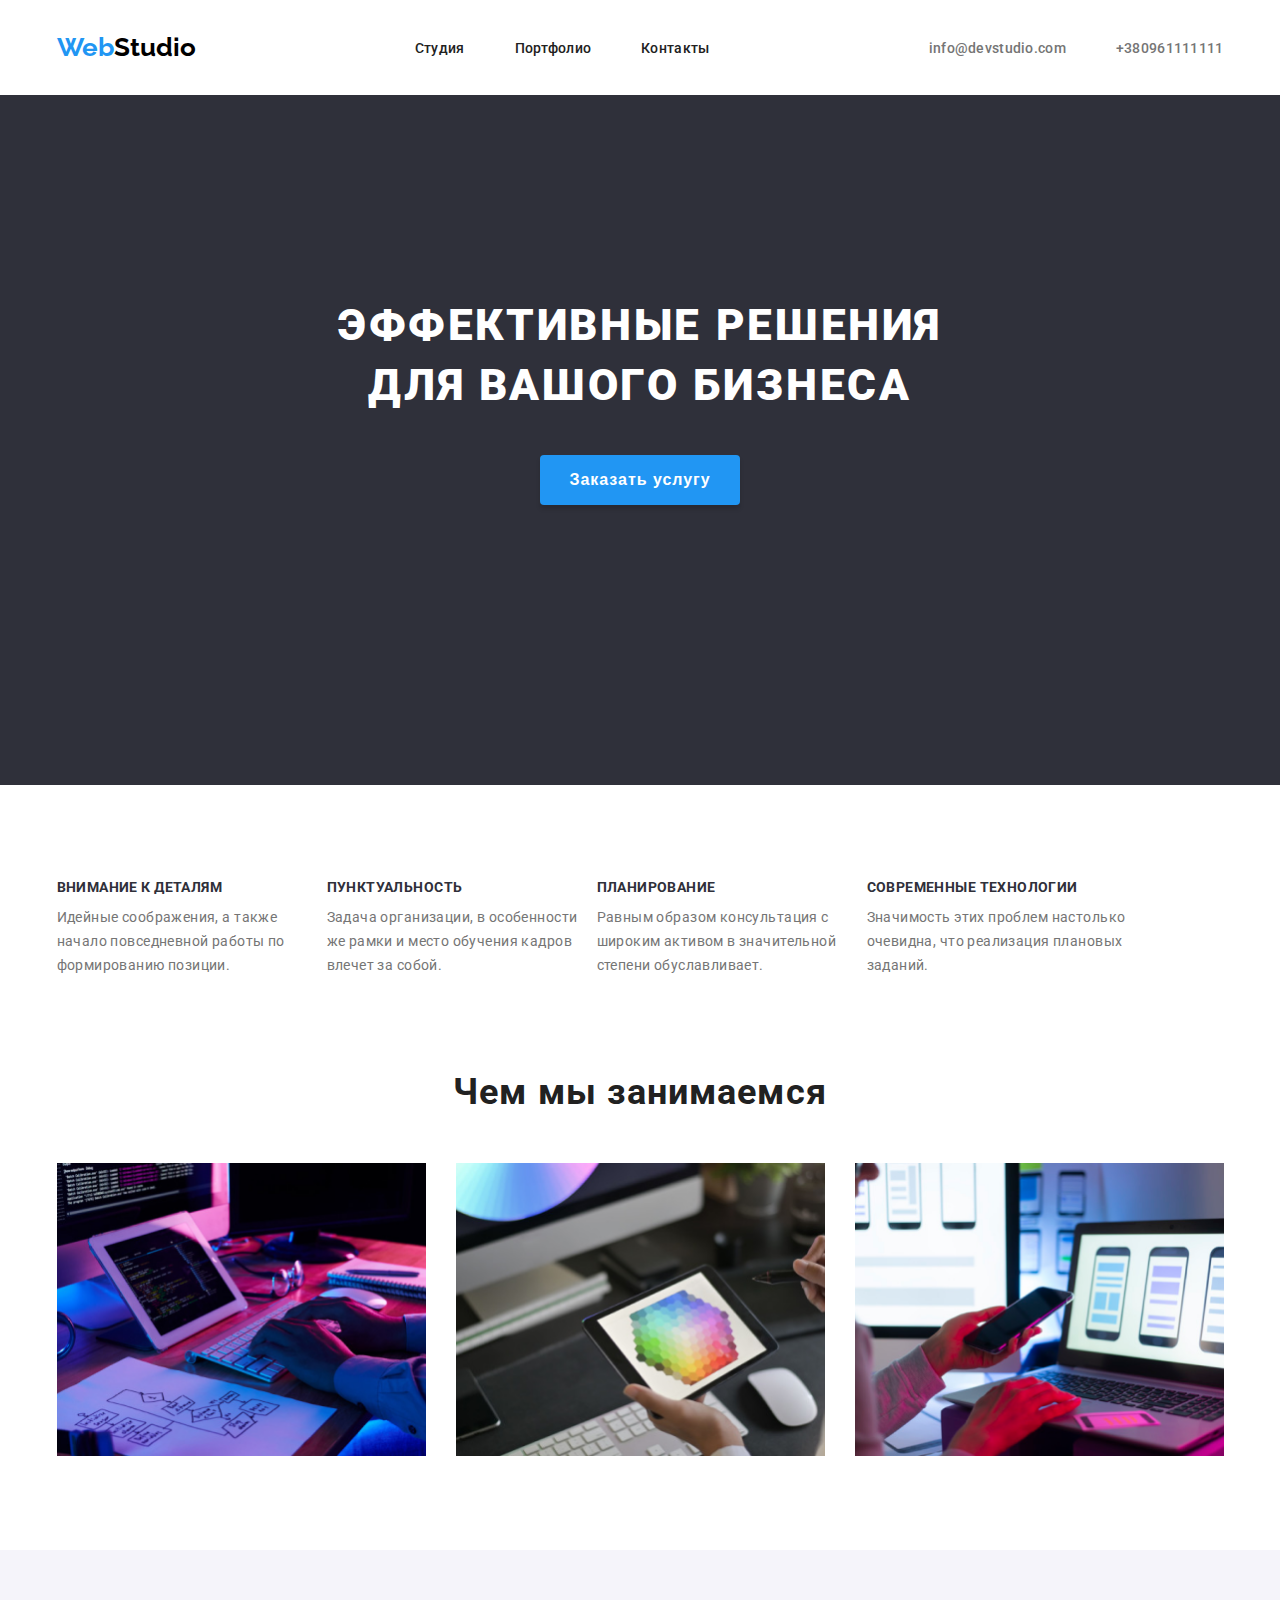
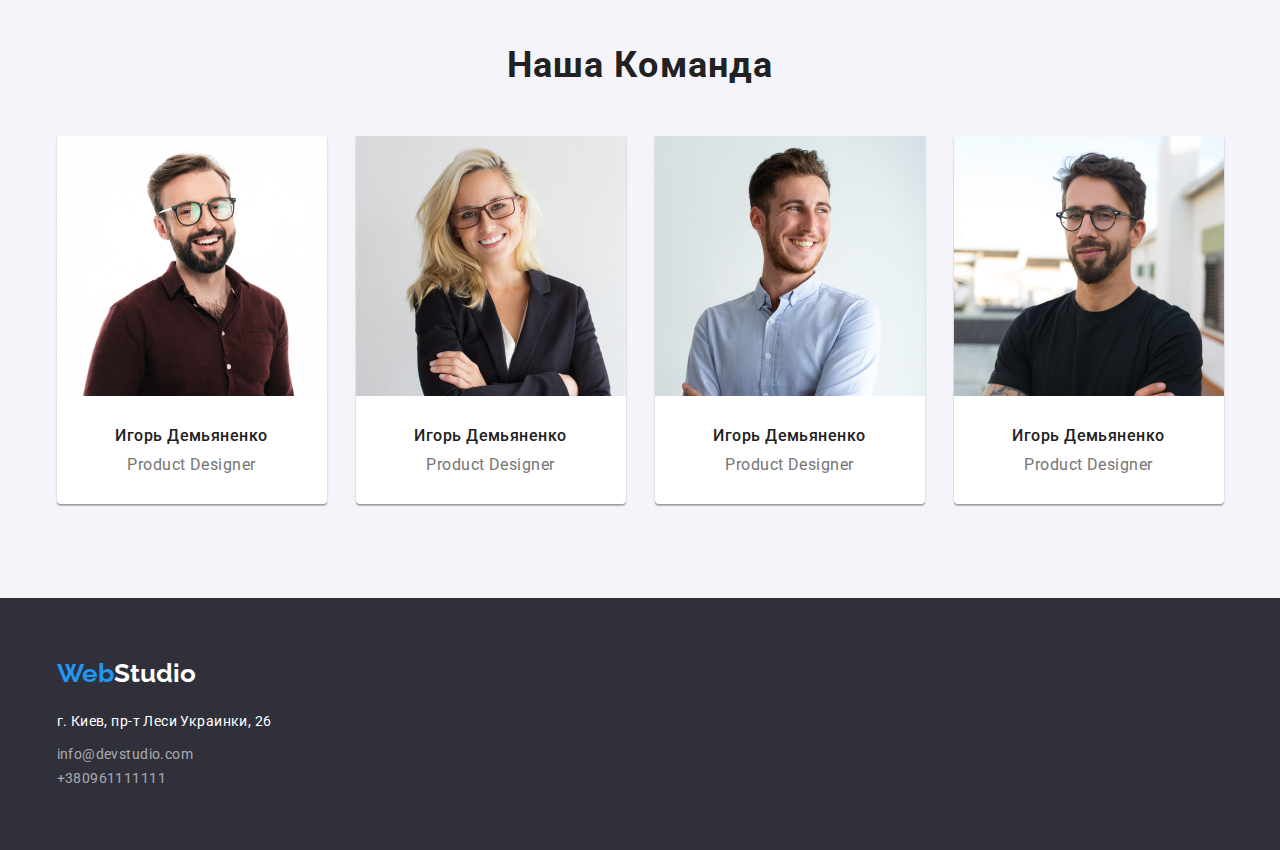
==== index.html @ 42adf49a "add index and portfolio" ====
<!DOCTYPE html>
<html lang="en">
  <head>
    <meta charset="UTF-8" />
    <meta name="viewport" content="width=device-width, initial-scale=1.0" />
    <title>WebStudio</title>
    <link rel="stylesheet" href="./css/index.css" />
    <link rel="preconnect" href="https://fonts.gstatic.com" />
    <link
      href="https://fonts.googleapis.com/css2?family=Raleway:wght@700&family=Roboto:wght@400;500;700;900&display=swap"
      rel="stylesheet"
    />
  </head>
  <body>
   
      <header class="header">
        <div class="container">
        <nav class="navigation">
          <a class="logo" href="./index.html"
            >Web<span class="logo-span">Studio</span></a
          >

          <ul class="navigation__list">
            <li class="navigation__list-item"><a href="">Студия</a></li>
            <li class="navigation__list-item"><a href="./portfolio.html">Портфолио</a></li>
            <li class="navigation__list-item"><a href=""> Контакты</a></li>
          </ul>
          <address class="address">
            <ul class="address__list" >
            <li class="address__list-item"><a href="mailto:info@devstudio.com">info@devstudio.com</a></li>
            <li class="address__list-item"><a href="tel:+380961111111">+380961111111</a></li>
            </ul>
          </address>
        </nav>
        </div>
      </header>
      <main>
        <section class="section-business">
          <div class="container">
          <h1 class="business__title">Эффективные решения для вашого бизнеса</h1>
          <button type="button" class="business__btn" href="#">Заказать услугу</button>
        </section>
        <section class="section-what-we-do">
          <div class="container">
          <ul class="what-we-do__list">
            <li>
              <h3  class="what-we-do__subtitle">Внимание к деталям</h3>
              <p  class="what-we-do__text">
                Идейные соображения, а также начало повседневной работы по
                формированию позиции.
              </p>
            </li>
            <li>
              <h3 class="what-we-do__subtitle">Пунктуальность</h3>
              <p class="what-we-do__text">
                Задача организации, в особенности же рамки и место обучения
                кадров влечет за собой.
              </p>
            </li>
            <li>
              <h3 class="what-we-do__subtitle">Планирование</h3>
              <p class="what-we-do__text">
                Равным образом консультация с широким активом в значительной
                степени обуславливает.
              </p>
            </li>
            <li>
              <h3 class="what-we-do__subtitle">Современные технологии</h3>
              <p class="what-we-do__text">
                Значимость этих проблем настолько очевидна, что реализация
                плановых заданий.
              </p>
            </li>
          </ul>
          <h2 class="what-we-do__title">Чем мы занимаемся</h2>
          <ul class="what-we-do__list-img">
            <li class="what-we-do__list-img-item"><img src="./img/imgkeyboard.png" alt="keyboard"  width="370" height="294"/></li>
            <li class="what-we-do__list-img-item"><img src="./img/imgtablet.png" alt="tablet" width="370" height="294"/></li>
            <li class="what-w-edo__list-img-item"><img src="./img/imgdesktop.png" alt="deskstop" width="370" height="294"/></li>
          </ul>
          </div>
        </section>
        <section class="section-our-team">
          <div class="container">
          <h2 class="what-we-do__title">Наша Команда</h2>
          <ul class="section-our-team__list">
            <li>
              <div class="wrapper-img">
              <img class="our-team__img"  src="./img/imgmeninglasses.jpg" alt="meninglasses.jpg" />
              <p class="our-team__title">Игорь Демьяненко</p>
              <span class="our-team__subtitle">Product Designer</span>
              </div>
            </li>
            <li>
              <div class="wrapper-img">
              <img  class="our-team__img" 
                src="./img/imgwomaningglasses.jpg" alt="womaningglasses.jpg"  width="270" height="260"
              />
              <p class="our-team__title">Игорь Демьяненко</p>
              <span class="our-team__subtitle">Product Designer</span>
              </div>
            </li>
            <li>
              <div class="wrapper-img"><img  class="our-team__img" src="./img/imgmeninshirt.jpg" alt="meninshirt.jpg"  width="270" height="260"/>
              <p class="our-team__title">Игорь Демьяненко</p>
              <span class="our-team__subtitle">Product Designer</span>
            </div>
          </li>
            <li>
              <div class="wrapper-img">
                <img  class="our-team__img" src="./img/imgmenint-shirt.jpg" alt="menint-shirt"  width="270" height="260"/> 
                <p class="our-team__title">Игорь Демьяненко</p>
              <span class="our-team__subtitle">Product Designer</span>
            </div>
          </li>
          </ul>
        </section>
      </main>
      <footer class="footer">
        <div class="container">
        <a class="logo" href="#">Web<span class="logo-span-footer">Studio</span></a>
        <address class="footer__address">г. Киев, пр-т Леси Украинки, 26</address>
        <ul>
          <li ><a  class="footer__contact" href="mailto:info@devstudio.com">info@devstudio.com</a></li>
        <li ><a class="footer__contact" href="tel:+380961111111">+380961111111</a></li>
        </ul>
       </div>
      </footer>
    
  </body>
</html>
---- css/index.css ----
:root {
  --main-color: #2196f3;
  --second-color: #212121;
  --third-color: #2f303a;
  --fourth-color: #ffffff;
  --main-font: "Roboto";
}

* {
  margin: 0;
  padding: 0;
  box-sizing: inherit;
}

html {
  box-sizing: border-box;
}

ul,
ol,
address {
  list-style: none;
}

body {
  color: var(--second-color);
  font-family: var(--main-font);
  font-size: 14px;
  font-style: normal;
  font-style: 400;
}

a {
  text-decoration: none;
}

img {
  display: block;
  max-width: 100%;
  height: auto;
}

ul,
ol {
  text-decoration: none;
}

.container {
  width: 1167px;
  margin: 0 auto;
}

.header {
  padding: 32px 0;
  display: flex;
}
.logo {
  font-family: "Raleway";
  font-weight: bold;
  font-size: 26px;
  line-height: 31px;
  color: var(--main-color);
}

.logo-span {
  color: black;
}

.navigation {
  display: flex;
  justify-content: space-between;
  align-items: center;
}
.navigation__list {
  display: flex;
  font-weight: 500;
  font-size: 14px;
  line-height: 16px;
  letter-spacing: 0.02em;
}

.navigation__list a {
  color: var(--second-color);
}
.navigation__list a:hover,
.navigation__list a:focus {
  color: var(--main-color);
}

.navigation__list-item:not(:last-child) {
  margin-right: 50px;
}
.address {
  display: flex;
}

.address__list {
  display: flex;
}
.address__list-item a {
  color: #757575;
  font-style: normal;
  font-weight: 500;
  font-size: 14px;
  line-height: 16px;
  letter-spacing: 0.02em;
}

.address__list-item a:focus,
.address__list-item a:hover {
  color: var(--main-color);
}

.address__list-item:not(:last-child) {
  margin-right: 50px;
}

.section-business {
  padding: 200px 0 280px 0;
  background-color: var(--third-color);
}

.business__title {
  width: 696px;
  margin: 0 auto 40px;
  font-weight: 900;
  font-size: 44px;
  line-height: 60px;
  text-align: center;
  letter-spacing: 0.06em;
  text-transform: uppercase;
  color: var(--fourth-color);
}

.business__btn {
  display: block;
  margin: 0 auto;
  width: 200px;
  height: 50px;
  background-color: var(--main-color);
  box-shadow: 0px 4px 4px rgba(0, 0, 0, 0.15);
  border-radius: 4px;
  font-weight: 700;
  font-size: 16px;
  line-height: 30px;
  color: var(--fourth-color);
  letter-spacing: 0.06em;
  outline: none;
  border: none;
  cursor: pointer;
}

.section-what-we-do {
  padding: 94px 0;
}

.what-we-do__list {
  display: flex;
}

.what-we-do__subtitle {
  margin-bottom: 10px;
  font-weight: 700;
  font-size: 14px;
  line-height: 16px;
  letter-spacing: 0.03em;
  text-transform: uppercase;
  color: var(--third-color);
}

.what-we-do__text {
  width: 270px;
  margin-bottom: 94px;
  font-size: 14px;
  line-height: 24px;
  letter-spacing: 0.03em;
  color: #757575;
}

.what-we-do__text:not(:last-child) {
  margin-right: 30px;
}

.what-we-do__title {
  margin-bottom: 50px;
  font-weight: 700;
  font-size: 36px;
  line-height: 42px;
  text-align: center;
  letter-spacing: 0.03em;
  color: var(--second-color);
}

.what-we-do__list-img {
  display: flex;
  justify-content: space-between;
}

.what-we-do__list-img-item:not(:last-child) {
  margin-right: 30px;
}

.section-our-team {
  padding: 94px 0;
  background-color: #f5f4fa;
}

.section-our-team__list {
  display: flex;
  justify-content: space-between;
}

.wrapper-img {
  cursor: pointer;
  width: 270px;
  height: 368px;
  background-color: var(--fourth-color);
  box-shadow: 0px 1px 3px rgba(0, 0, 0, 0.12), 0px 1px 1px rgba(0, 0, 0, 0.14),
    0px 2px 1px rgba(0, 0, 0, 0.2);
  border-radius: 0px 0px 4px 4px;
}

.our-team__img {
  margin-bottom: 30px;
}
.section-our-team__list:not(:last-child) {
  margin-right: 30px;
}

.our-team__title {
  font-weight: 500;
  font-size: 16px;
  line-height: 19px;
  margin-bottom: 10px;
  text-align: center;
  letter-spacing: 0.03em;
  color: var(--second-color);
}

.our-team__subtitle {
  display: block;
  margin: 0 auto;
  font-size: 16px;
  line-height: 19px;
  text-align: center;
  letter-spacing: 0.03em;
  color: #757575;
}

.footer {
  padding: 60px 0;
  background-color: #2f303a;
}

.footer__address {
  margin-top: 20px;
  margin-bottom: 9px;
  font-size: 14px;
  line-height: 24px;
  font-style: normal;
  letter-spacing: 0.03em;
  color: var(--fourth-color);
}

.logo-span-footer {
  color: var(--fourth-color);
}
.footer__contact {
  font-style: normal;
  font-size: 14px;
  line-height: 24px;
  letter-spacing: 0.03em;
  color: rgba(255, 255, 255, 0.6);
}
.footer__contact:not(:last-child) {
  margin-bottom: 9px;
}
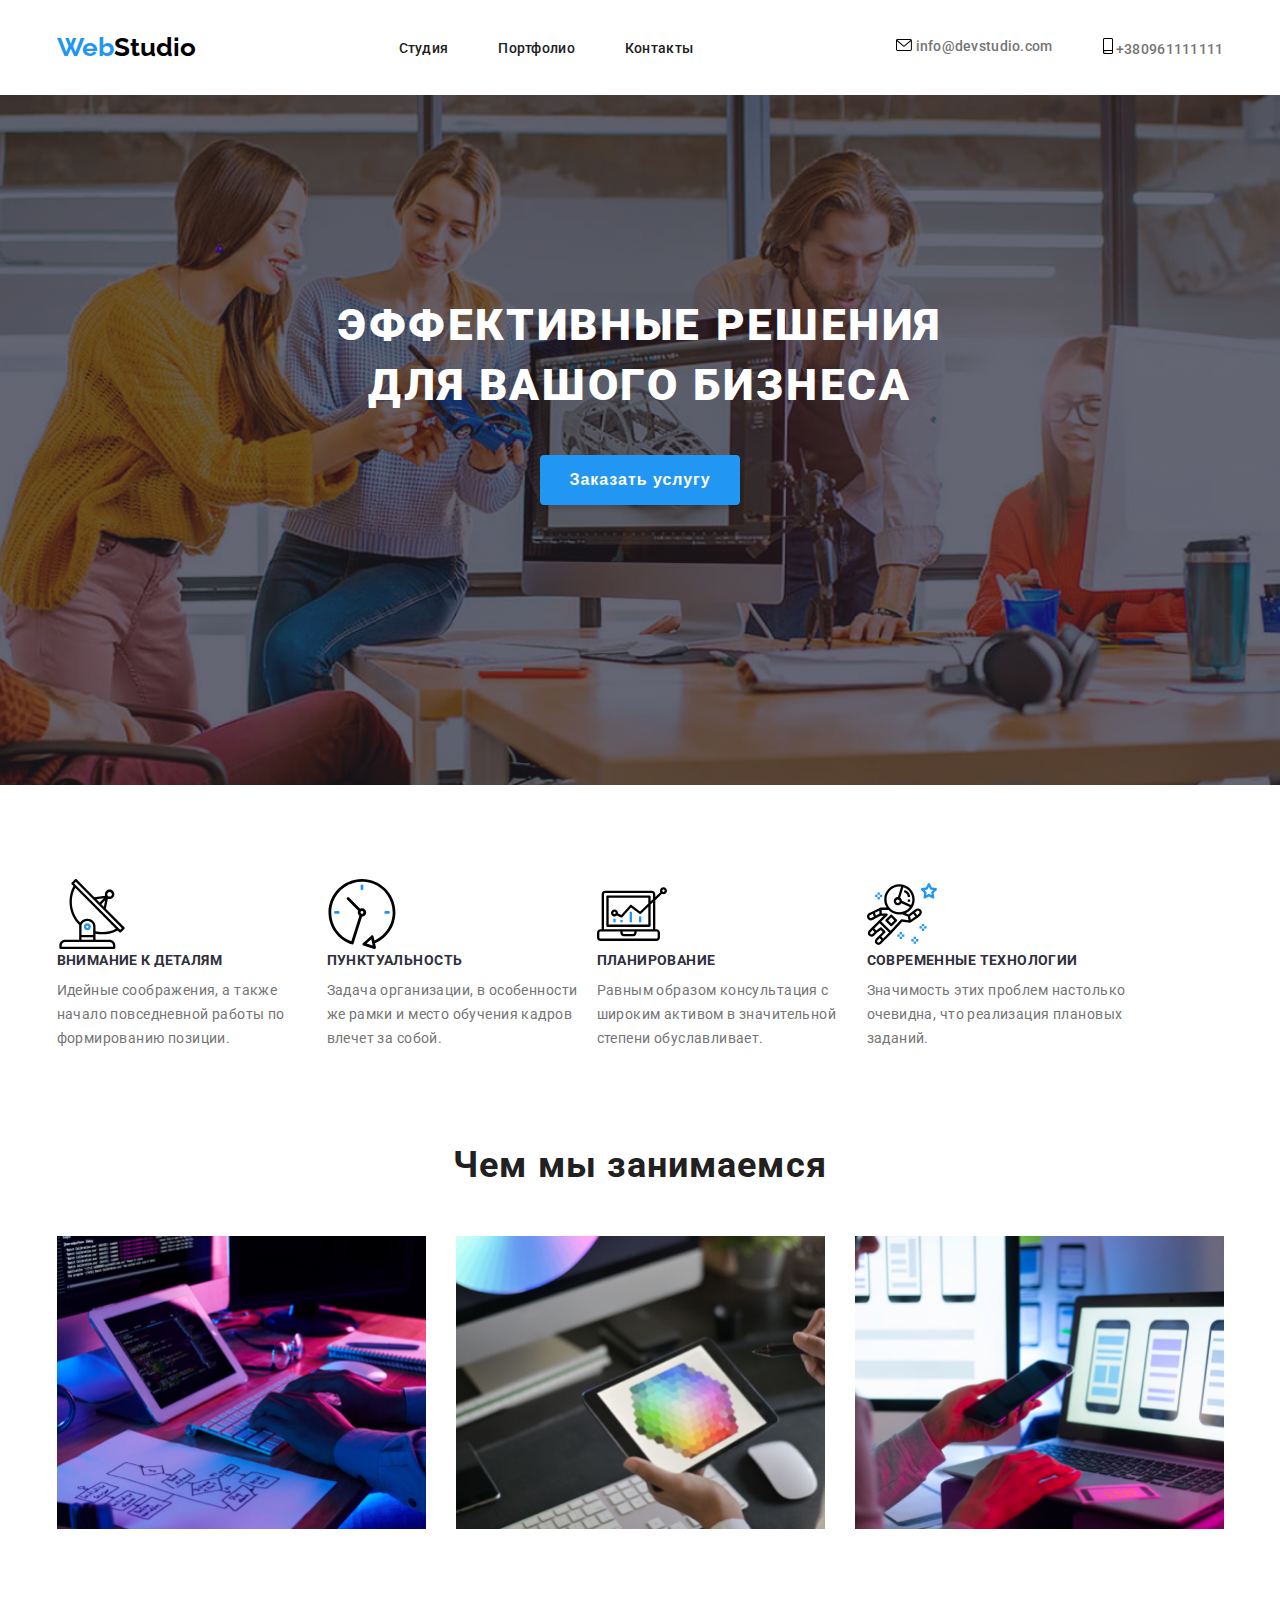
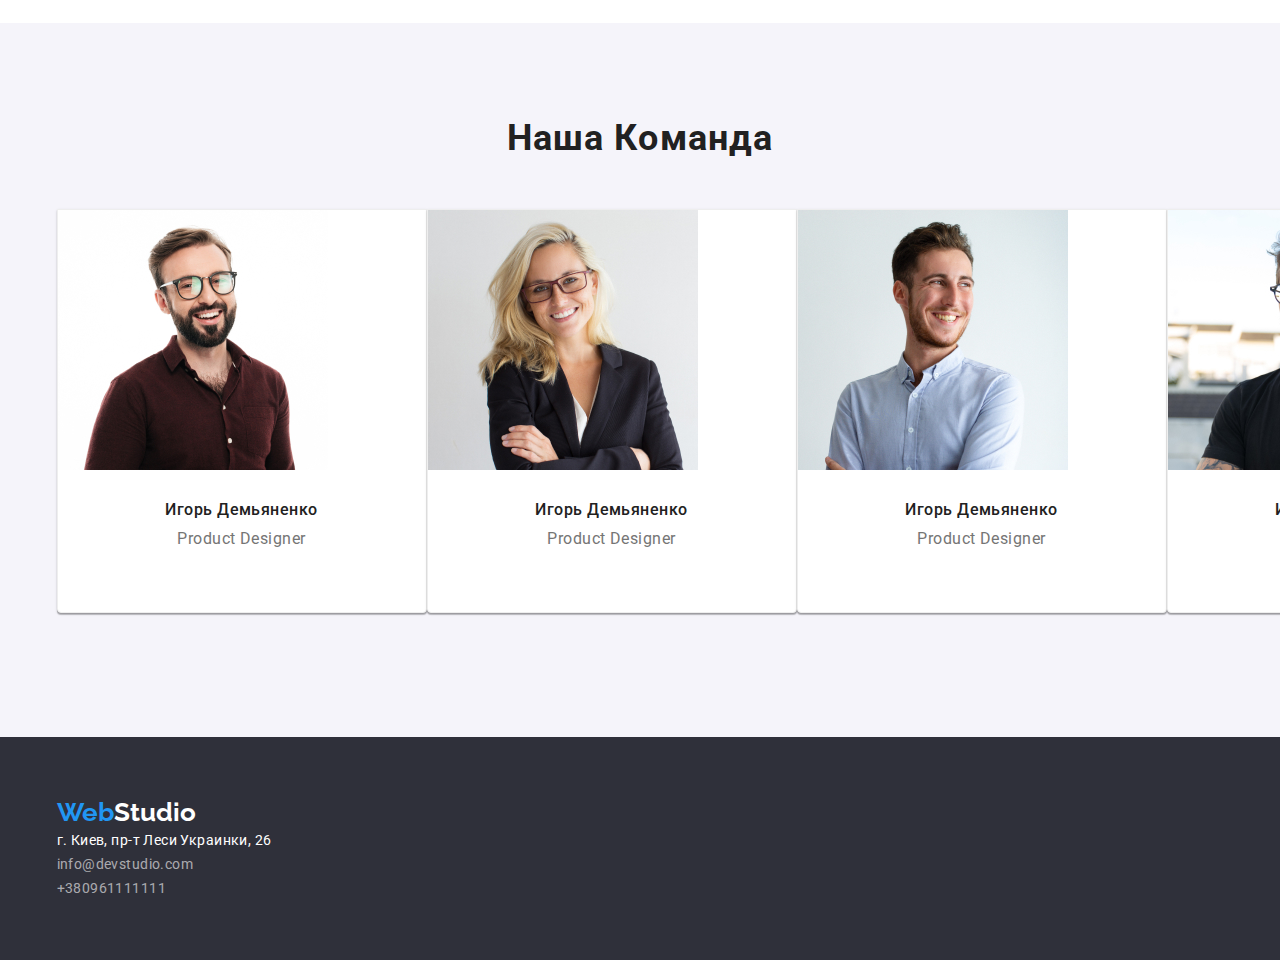
==== commit 5b436297: "test" ====
--- a/index.html
+++ b/index.html
@@ -4,6 +4,7 @@
     <meta charset="UTF-8" />
     <meta name="viewport" content="width=device-width, initial-scale=1.0" />
     <title>WebStudio</title>
+    <link rel="stylesheet" href="normalize.css">
     <link rel="stylesheet" href="./css/index.css" />
     <link rel="preconnect" href="https://fonts.gstatic.com" />
     <link
@@ -27,8 +28,18 @@
           </ul>
           <address class="address">
             <ul class="address__list" >
-            <li class="address__list-item"><a href="mailto:info@devstudio.com">info@devstudio.com</a></li>
-            <li class="address__list-item"><a href="tel:+380961111111">+380961111111</a></li>
+            <li class="address__list-item"><a href="mailto:info@devstudio.com">
+                <svg class="icon" width="16" height="12">
+                <use href="./img/symbol-defs.svg#icon-envelope">
+                </use>
+              </svg>
+              info@devstudio.com</a></li>
+            <li class="address__list-item"><a href="tel:+380961111111">
+               <svg class="icon" width="10" height="16">
+              <use href="./img/symbol-defs.svg#icon-smartphone">
+              </use>
+            </svg>
+              +380961111111</a></li>
             </ul>
           </address>
         </nav>
@@ -44,6 +55,11 @@
           <div class="container">
           <ul class="what-we-do__list">
             <li>
+          <div class="icon-container">
+            <svg class="icon" width="70" height="70">
+              <use href="./img/symbol-defs.svg#icon-antenna"></use>
+            </svg>
+          </div>
               <h3  class="what-we-do__subtitle">Внимание к деталям</h3>
               <p  class="what-we-do__text">
                 Идейные соображения, а также начало повседневной работы по
@@ -51,6 +67,11 @@
               </p>
             </li>
             <li>
+              <div class="icon-container">
+            <svg class="icon" width="70" height="70">
+              <use href="./img/symbol-defs.svg#icon-clock"></use>
+            </svg>
+              </div>
               <h3 class="what-we-do__subtitle">Пунктуальность</h3>
               <p class="what-we-do__text">
                 Задача организации, в особенности же рамки и место обучения
@@ -58,6 +79,11 @@
               </p>
             </li>
             <li>
+                <div class="icon-container">
+            <svg class="icon" width="70" height="70">
+              <use href="./img/symbol-defs.svg#icon-diagram"></use>
+            </svg>
+               </div>
               <h3 class="what-we-do__subtitle">Планирование</h3>
               <p class="what-we-do__text">
                 Равным образом консультация с широким активом в значительной
@@ -65,6 +91,11 @@
               </p>
             </li>
             <li>
+               <div class="icon-container">
+            <svg class="icon" width="70" height="70">
+              <use href="./img/symbol-defs.svg#icon-astronaut"></use>
+            </svg>
+          </div>
               <h3 class="what-we-do__subtitle">Современные технологии</h3>
               <p class="what-we-do__text">
                 Значимость этих проблем настолько очевидна, что реализация
@@ -114,16 +145,19 @@
             </div>
           </li>
           </ul>
+        </div>
         </section>
       </main>
       <footer class="footer">
         <div class="container">
-        <a class="logo" href="#">Web<span class="logo-span-footer">Studio</span></a>
-        <address class="footer__address">г. Киев, пр-т Леси Украинки, 26</address>
+        <a class="logo logo-footer" href="#">Web<span class="logo-span-footer">Studio</span></a>
+        <address >
+          <a class="footer__address" target="_blank" href="https://goo.gl/maps/u5AVHtxzXWnErXXr5"> г. Киев, пр-т Леси Украинки, 26  </a>
         <ul>
           <li ><a  class="footer__contact" href="mailto:info@devstudio.com">info@devstudio.com</a></li>
         <li ><a class="footer__contact" href="tel:+380961111111">+380961111111</a></li>
         </ul>
+      </address>
        </div>
       </footer>
     
--- a/css/index.css
+++ b/css/index.css
@@ -57,7 +57,7 @@
 .logo {
   font-family: "Raleway";
   font-weight: bold;
-  font-size: 26px;
+  font-size: 1.625rem;
   line-height: 31px;
   color: var(--main-color);
 }
@@ -74,7 +74,7 @@
 .navigation__list {
   display: flex;
   font-weight: 500;
-  font-size: 14px;
+  font-size: 0.875rem;
   line-height: 16px;
   letter-spacing: 0.02em;
 }
@@ -101,7 +101,7 @@
   color: #757575;
   font-style: normal;
   font-weight: 500;
-  font-size: 14px;
+  font-size: 0.875rem;
   line-height: 16px;
   letter-spacing: 0.02em;
 }
@@ -117,14 +117,22 @@
 
 .section-business {
   padding: 200px 0 280px 0;
-  background-color: var(--third-color);
+  background-image: linear-gradient(
+      to right,
+      rgba(47, 48, 58, 0.4),
+      rgba(47, 48, 58, 0.4)
+    ),
+    url(../img/background.png);
+  background-repeat: no-repeat;
+  background-size: cover;
+  background-position: center;
 }
 
 .business__title {
   width: 696px;
   margin: 0 auto 40px;
   font-weight: 900;
-  font-size: 44px;
+  font-size: 2.75rem;
   line-height: 60px;
   text-align: center;
   letter-spacing: 0.06em;
@@ -141,7 +149,7 @@
   box-shadow: 0px 4px 4px rgba(0, 0, 0, 0.15);
   border-radius: 4px;
   font-weight: 700;
-  font-size: 16px;
+  font-size: 1rem;
   line-height: 30px;
   color: var(--fourth-color);
   letter-spacing: 0.06em;
@@ -157,11 +165,21 @@
 .what-we-do__list {
   display: flex;
 }
-
+/* .icon-container {
+  width: 270px;
+  height: 120px;
+  margin-bottom: 30px;
+  display: flex;
+  align-items: center;
+  justify-content: center;
+  height: 120px;
+  background-color: #f5f4fa;
+  border-radius: 4px;
+} */
 .what-we-do__subtitle {
   margin-bottom: 10px;
   font-weight: 700;
-  font-size: 14px;
+  font-size: 0.875rem;
   line-height: 16px;
   letter-spacing: 0.03em;
   text-transform: uppercase;
@@ -171,7 +189,7 @@
 .what-we-do__text {
   width: 270px;
   margin-bottom: 94px;
-  font-size: 14px;
+  font-size: 0.875rem;
   line-height: 24px;
   letter-spacing: 0.03em;
   color: #757575;
@@ -184,7 +202,7 @@
 .what-we-do__title {
   margin-bottom: 50px;
   font-weight: 700;
-  font-size: 36px;
+  font-size: 2.25rem;
   line-height: 42px;
   text-align: center;
   letter-spacing: 0.03em;
@@ -229,7 +247,7 @@
 
 .our-team__title {
   font-weight: 500;
-  font-size: 16px;
+  font-size: 1rem;
   line-height: 19px;
   margin-bottom: 10px;
   text-align: center;
@@ -240,7 +258,7 @@
 .our-team__subtitle {
   display: block;
   margin: 0 auto;
-  font-size: 16px;
+  font-size: 1rem;
   line-height: 19px;
   text-align: center;
   letter-spacing: 0.03em;
@@ -252,10 +270,14 @@
   background-color: #2f303a;
 }
 
+.logo-footer {
+  margin-bottom: 20px;
+}
+
 .footer__address {
   margin-top: 20px;
   margin-bottom: 9px;
-  font-size: 14px;
+  font-size: 0.875rem;
   line-height: 24px;
   font-style: normal;
   letter-spacing: 0.03em;
@@ -267,7 +289,7 @@
 }
 .footer__contact {
   font-style: normal;
-  font-size: 14px;
+  font-size: 0.875rem;
   line-height: 24px;
   letter-spacing: 0.03em;
   color: rgba(255, 255, 255, 0.6);
@@ -275,3 +297,107 @@
 .footer__contact:not(:last-child) {
   margin-bottom: 9px;
 }
+
+/* portfolio */
+
+.section-cards {
+  padding: 94px 0;
+}
+
+.cards__list {
+  display: flex;
+  justify-content: center;
+  margin-bottom: 50px;
+}
+
+.cards__list-item:not(:last-child) {
+  margin-right: 8px;
+}
+.cards__list-item-btn {
+  font-family: var(--main-font);
+  padding: 6px 22px;
+  cursor: pointer;
+  font-weight: 500;
+  font-size: 1rem;
+  line-height: 26px;
+  text-align: center;
+  letter-spacing: 0.03em;
+  background: #f5f4fa;
+  border-radius: 4px;
+  border: none;
+  outline: none;
+  color: var(--second-color);
+}
+
+.cards__list-item-btn:hover,
+.cards__list-item-btn:focus {
+  color: var(--fourth-color);
+  background-color: var(--main-color);
+}
+
+.img__list {
+  display: flex;
+  flex-wrap: wrap;
+  justify-content: space-between;
+}
+
+.wrapper-img {
+  width: 370px;
+  height: 404px;
+  margin-bottom: 30px;
+  border: 1px solid #eeeeee;
+  box-sizing: border-box;
+  cursor: pointer;
+}
+
+.img__list-item:nth-child(3n) {
+  margin-right: 30px;
+}
+
+.img__title {
+  margin: 20px 24px 4px 24px;
+  font-weight: bold;
+  font-size: 1.125rem;
+  line-height: 36px;
+  letter-spacing: 0.06em;
+  color: var(--second-color);
+}
+
+.img__subtitle {
+  font-size: 1rem;
+  line-height: 30px;
+  letter-spacing: 0.03em;
+  color: #757575;
+  margin: 0 24px 20px 24px;
+}
+
+.footer {
+  padding: 60px 0;
+  background-color: #2f303a;
+}
+
+.logo-footer {
+  margin-bottom: 20px;
+}
+.footer__address {
+  margin-bottom: 9px;
+  font-size: 0.875rem;
+  line-height: 24px;
+  font-style: normal;
+  letter-spacing: 0.03em;
+  color: var(--fourth-color);
+}
+
+.logo-span-footer {
+  color: var(--fourth-color);
+}
+.footer__contact {
+  font-style: normal;
+  font-size: 0.875rem;
+  line-height: 24px;
+  letter-spacing: 0.03em;
+  color: rgba(255, 255, 255, 0.6);
+}
+.footer__contact:not(:last-child) {
+  margin-bottom: 9px;
+}
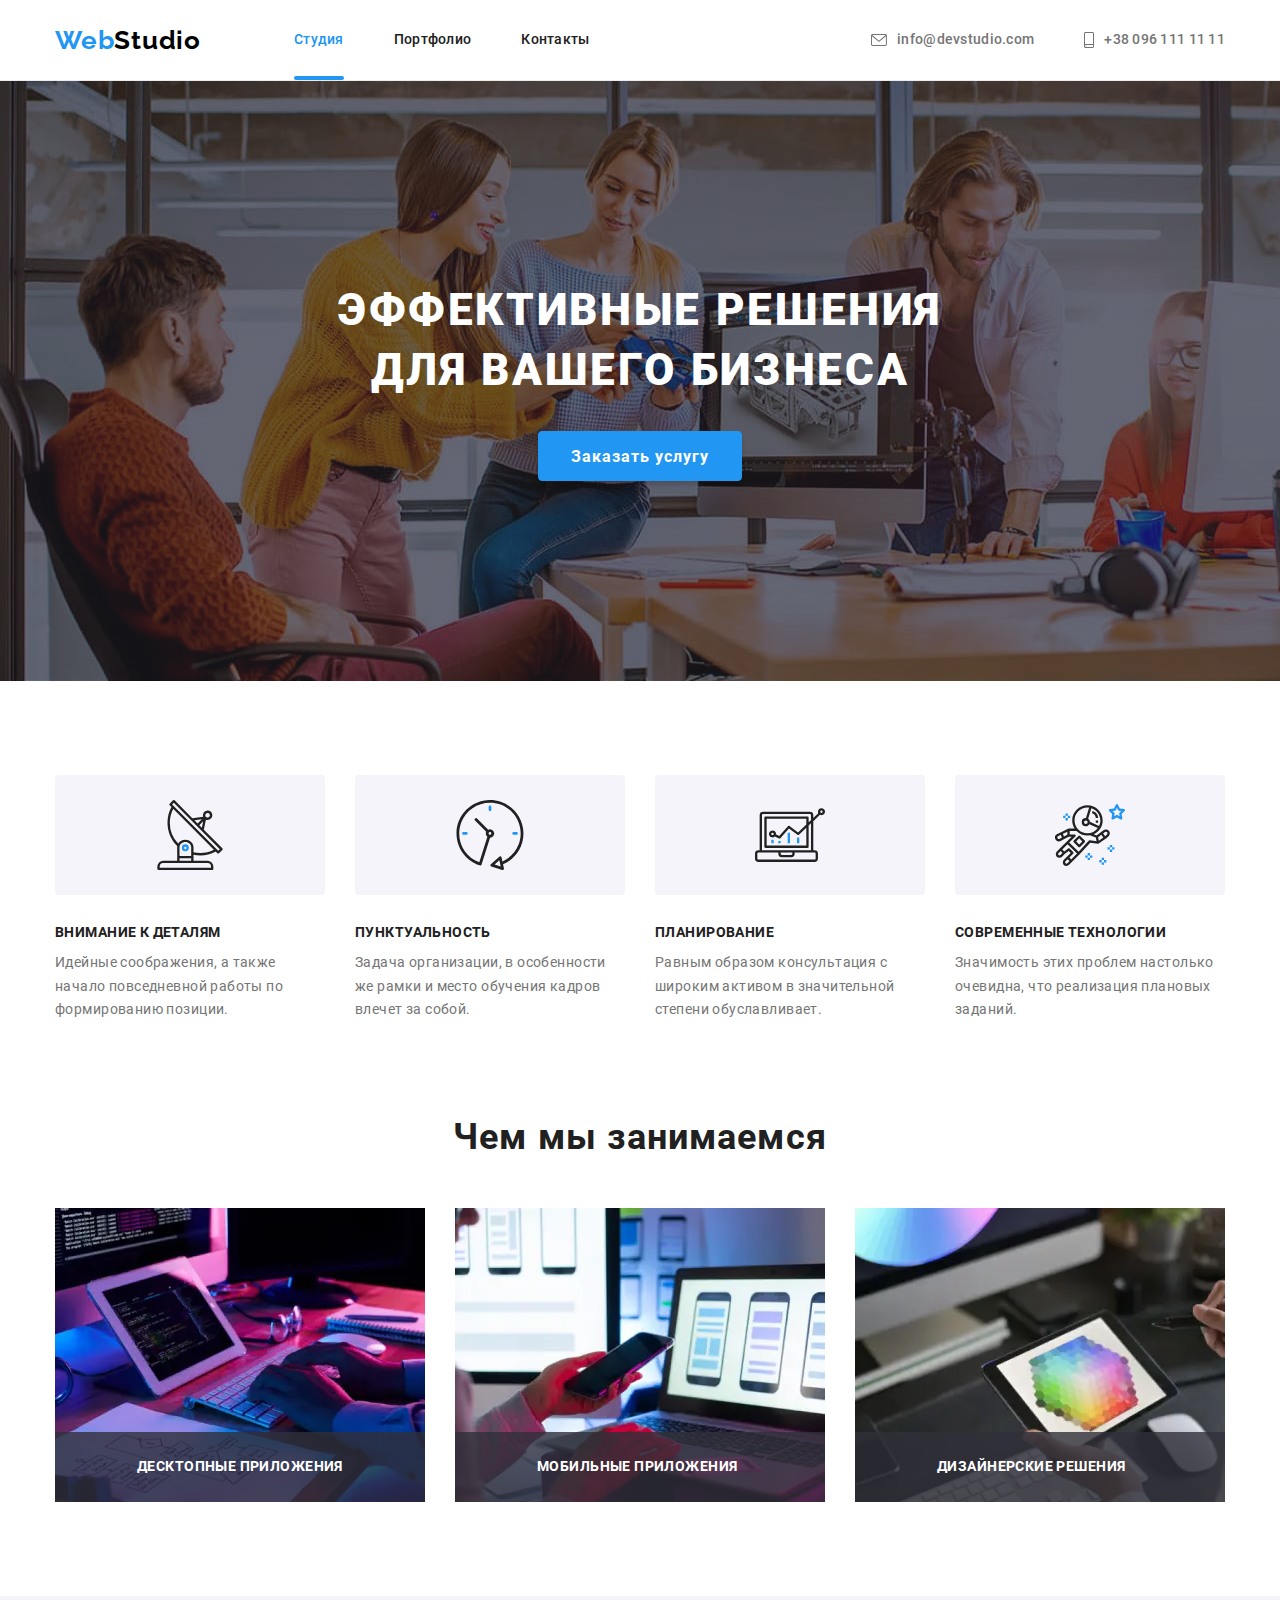
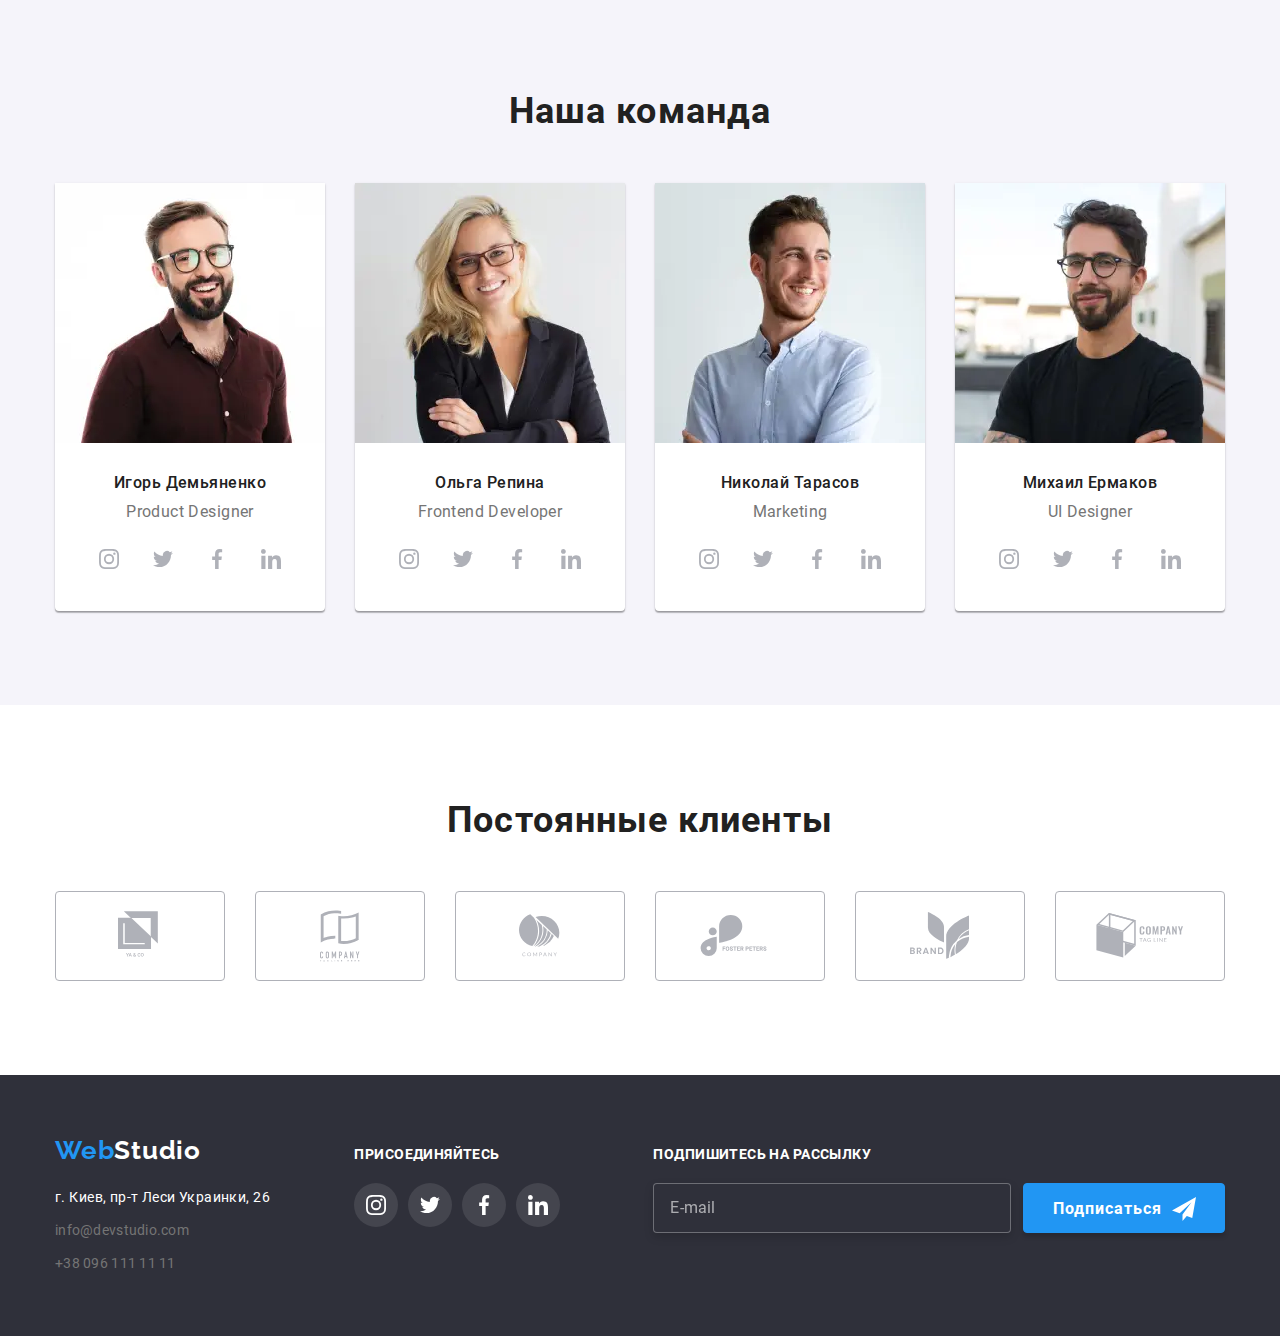
==== commit 57f4462c: "test" ====
--- a/index.html
+++ b/index.html
@@ -1,165 +1,969 @@
 <!DOCTYPE html>
-<html lang="en">
+<html lang="ru">
   <head>
     <meta charset="UTF-8" />
     <meta name="viewport" content="width=device-width, initial-scale=1.0" />
     <title>WebStudio</title>
-    <link rel="stylesheet" href="normalize.css">
-    <link rel="stylesheet" href="./css/index.css" />
-    <link rel="preconnect" href="https://fonts.gstatic.com" />
     <link
-      href="https://fonts.googleapis.com/css2?family=Raleway:wght@700&family=Roboto:wght@400;500;700;900&display=swap"
+      href="https://fonts.googleapis.com/css2?family=Raleway:wght@700&display=swap"
       rel="stylesheet"
     />
+    <link
+      rel="stylesheet"
+      href="https://cdnjs.cloudflare.com/ajax/libs/modern-normalize/1.0.0/modern-normalize.min.css"
+    />
+    <link rel="stylesheet" href="./css/main.min.css" />
   </head>
   <body>
-   
-      <header class="header">
+    <header class="header">
+      <div class="container header-container">
+        <nav class="nav">
+          <a href="" class="link logo"
+            ><span class="logo-item">Web</span>Studio</a
+          >
+          <button
+            type="button"
+            class="menu-btn"
+            aria-expanded="false"
+            aria-controls="menu-container"
+            data-menu-button
+          >
+            <svg
+              width="40"
+              height="40"
+              class="menu-icon"
+              aria-label="Переключатель мобильного меню"
+            >
+              <use class="icon-open" href="./images/icons/icons.svg#menu"></use>
+              <use
+                class="icon-close"
+                href="./images/icons/icons.svg#close"
+              ></use>
+            </svg>
+          </button>
+          <ul class="list nav-list">
+            <li class="nav-item">
+              <a href="./index.html" class="link nav-link current-page"
+                >Студия</a
+              >
+            </li>
+            <li class="nav-item">
+              <a href="./portfolio.html" class="link nav-link">Портфолио</a>
+            </li>
+            <li class="nav-item">
+              <a href="#contacts" class="link nav-link">Контакты</a>
+            </li>
+          </ul>
+        </nav>
+        <ul class="list contacts-list">
+          <li class="cnts-item">
+            <a href="mailto:info@devstudio.com" class="link contacts-link">
+              <svg class="letter-icon">
+                <use href="./images/icons/icons.svg#letter"></use>
+              </svg>
+              info@devstudio.com</a
+            >
+          </li>
+          <li class="cnts-item">
+            <a href="tel:+380961111111" class="link contacts-link">
+              <svg class="smaptphone-icon">
+                <use href="./images/icons/icons.svg#smartphone"></use>
+              </svg>
+              +38 096 111 11 11
+            </a>
+          </li>
+        </ul>
+        <!-- Modal menu -->
+
+        <div class="modal-nav-menu" id="menu-container" data-menu>
+          <ul class="list modal-nav-list">
+            <li class="item nav-item">
+              <a href="./index.html" class="link nav-link current-page"
+                >Студия</a
+              >
+            </li>
+            <li class="item nav-item">
+              <a href="./portfolio.html" class="link nav-link">Портфолио</a>
+            </li>
+            <li class="item nav-item">
+              <a href="#contacts" class="link nav-link">Контакты</a>
+            </li>
+          </ul>
+
+          <ul class="list modal-cnt-list">
+            <li class="item">
+              <a href="mailto:info@devstudio.com" class="link contacts-link">
+                <svg class="letter-icon">
+                  <use href="./images/icons/icons.svg#letter"></use>
+                </svg>
+                info@devstudio.com</a
+              >
+            </li>
+            <li class="cnts-item">
+              <a href="tel:+380961111111" class="link contacts-link">
+                <svg class="smaptphone-icon">
+                  <use href="./images/icons/icons.svg#smartphone"></use>
+                </svg>
+                +38 096 111 11 11
+              </a>
+            </li>
+          </ul>
+        </div>
+      </div>
+    </header>
+
+    <main>
+      <section class="hero">
+        <div class="hero-box">
+          <h1 class="title">Эффективные решения для вашего бизнеса</h1>
+          <button type="button" class="button" data-open-modal>
+            Заказать услугу
+          </button>
+        </div>
+      </section>
+
+      <section class="section advantages">
         <div class="container">
-        <nav class="navigation">
-          <a class="logo" href="./index.html"
-            >Web<span class="logo-span">Studio</span></a
-          >
-
-          <ul class="navigation__list">
-            <li class="navigation__list-item"><a href="">Студия</a></li>
-            <li class="navigation__list-item"><a href="./portfolio.html">Портфолио</a></li>
-            <li class="navigation__list-item"><a href=""> Контакты</a></li>
-          </ul>
-          <address class="address">
-            <ul class="address__list" >
-            <li class="address__list-item"><a href="mailto:info@devstudio.com">
-                <svg class="icon" width="16" height="12">
-                <use href="./img/symbol-defs.svg#icon-envelope">
-                </use>
-              </svg>
-              info@devstudio.com</a></li>
-            <li class="address__list-item"><a href="tel:+380961111111">
-               <svg class="icon" width="10" height="16">
-              <use href="./img/symbol-defs.svg#icon-smartphone">
-              </use>
-            </svg>
-              +380961111111</a></li>
-            </ul>
-          </address>
-        </nav>
-        </div>
-      </header>
-      <main>
-        <section class="section-business">
-          <div class="container">
-          <h1 class="business__title">Эффективные решения для вашого бизнеса</h1>
-          <button type="button" class="business__btn" href="#">Заказать услугу</button>
-        </section>
-        <section class="section-what-we-do">
-          <div class="container">
-          <ul class="what-we-do__list">
-            <li>
-          <div class="icon-container">
-            <svg class="icon" width="70" height="70">
-              <use href="./img/symbol-defs.svg#icon-antenna"></use>
-            </svg>
-          </div>
-              <h3  class="what-we-do__subtitle">Внимание к деталям</h3>
-              <p  class="what-we-do__text">
+          <h2 class="visually-hidden">Наши преимущества</h2>
+          <ul class="list advantages-list">
+            <li class="advantages-item">
+              <div class="advantages-icon">
+                <svg class="advantages-svg">
+                  <use href="./images/icons/icons.svg#antenna"></use>
+                </svg>
+              </div>
+              <h3 class="title advantages-title">Внимание к деталям</h3>
+              <p>
                 Идейные соображения, а также начало повседневной работы по
                 формированию позиции.
               </p>
             </li>
-            <li>
-              <div class="icon-container">
-            <svg class="icon" width="70" height="70">
-              <use href="./img/symbol-defs.svg#icon-clock"></use>
-            </svg>
+            <li class="advantages-item">
+              <div class="advantages-icon">
+                <svg class="advantages-svg">
+                  <use href="./images/icons/icons.svg#clock"></use>
+                </svg>
               </div>
-              <h3 class="what-we-do__subtitle">Пунктуальность</h3>
-              <p class="what-we-do__text">
+              <h3 class="title advantages-title">Пунктуальность</h3>
+              <p>
                 Задача организации, в особенности же рамки и место обучения
                 кадров влечет за собой.
               </p>
             </li>
-            <li>
-                <div class="icon-container">
-            <svg class="icon" width="70" height="70">
-              <use href="./img/symbol-defs.svg#icon-diagram"></use>
-            </svg>
-               </div>
-              <h3 class="what-we-do__subtitle">Планирование</h3>
-              <p class="what-we-do__text">
+            <li class="advantages-item">
+              <div class="advantages-icon">
+                <svg class="advantages-svg">
+                  <use href="./images/icons/icons.svg#diagram"></use>
+                </svg>
+              </div>
+              <h3 class="title advantages-title">Планирование</h3>
+              <p>
                 Равным образом консультация с широким активом в значительной
                 степени обуславливает.
               </p>
             </li>
-            <li>
-               <div class="icon-container">
-            <svg class="icon" width="70" height="70">
-              <use href="./img/symbol-defs.svg#icon-astronaut"></use>
-            </svg>
-          </div>
-              <h3 class="what-we-do__subtitle">Современные технологии</h3>
-              <p class="what-we-do__text">
+            <li class="advantages-item">
+              <div class="advantages-icon">
+                <svg class="advantages-svg">
+                  <use href="./images/icons/icons.svg#astronaut"></use>
+                </svg>
+              </div>
+              <h3 class="title advantages-title">Современные технологии</h3>
+              <p>
                 Значимость этих проблем настолько очевидна, что реализация
                 плановых заданий.
               </p>
             </li>
           </ul>
-          <h2 class="what-we-do__title">Чем мы занимаемся</h2>
-          <ul class="what-we-do__list-img">
-            <li class="what-we-do__list-img-item"><img src="./img/imgkeyboard.png" alt="keyboard"  width="370" height="294"/></li>
-            <li class="what-we-do__list-img-item"><img src="./img/imgtablet.png" alt="tablet" width="370" height="294"/></li>
-            <li class="what-w-edo__list-img-item"><img src="./img/imgdesktop.png" alt="deskstop" width="370" height="294"/></li>
-          </ul>
-          </div>
-        </section>
-        <section class="section-our-team">
-          <div class="container">
-          <h2 class="what-we-do__title">Наша Команда</h2>
-          <ul class="section-our-team__list">
-            <li>
-              <div class="wrapper-img">
-              <img class="our-team__img"  src="./img/imgmeninglasses.jpg" alt="meninglasses.jpg" />
-              <p class="our-team__title">Игорь Демьяненко</p>
-              <span class="our-team__subtitle">Product Designer</span>
+        </div>
+      </section>
+
+      <section class="section activity">
+        <div class="container">
+          <h2 class="title">Чем мы занимаемся</h2>
+          <ul class="list">
+            <li class="activity-item">
+              <picture>
+                <source
+                  srcset="./images/do/img1.webp 1x, ./images/do/img1@2x.webp 2x"
+                  media="(min-width: 1200px)"
+                  type="image/webp"
+                />
+                <source
+                  srcset="./images/do/img1.jpg 1x, ./images/do/img1@2x.jpg 2x"
+                  media="(min-width: 1200px)"
+                />
+                <img src="./images/do/img1.jpg" alt="Разработка вэб-сайтов" />
+              </picture>
+
+              <div class="activity-overlay">
+                <p class="activity-overlay-content">Десктопные приложения</p>
               </div>
             </li>
-            <li>
-              <div class="wrapper-img">
-              <img  class="our-team__img" 
-                src="./img/imgwomaningglasses.jpg" alt="womaningglasses.jpg"  width="270" height="260"
-              />
-              <p class="our-team__title">Игорь Демьяненко</p>
-              <span class="our-team__subtitle">Product Designer</span>
+            <li class="activity-item">
+              <picture>
+                <source
+                  srcset="./images/do/img2.webp 1x, ./images/do/img2@2x.webp 2x"
+                  media="(min-width: 1200px)"
+                  type="image/webp"
+                />
+                <source
+                  srcset="./images/do/img2.jpg 1x, ./images/do/img2@2x.jpg 2x"
+                  media="(min-width: 1200px)"
+                />
+                <img
+                  src="./images/do/img2.jpg"
+                  alt="Адаптация сайтов под мобильную версию"
+                />
+              </picture>
+              <div class="activity-overlay">
+                <p class="activity-overlay-content">Мобильные приложения</p>
               </div>
             </li>
-            <li>
-              <div class="wrapper-img"><img  class="our-team__img" src="./img/imgmeninshirt.jpg" alt="meninshirt.jpg"  width="270" height="260"/>
-              <p class="our-team__title">Игорь Демьяненко</p>
-              <span class="our-team__subtitle">Product Designer</span>
-            </div>
-          </li>
-            <li>
-              <div class="wrapper-img">
-                <img  class="our-team__img" src="./img/imgmenint-shirt.jpg" alt="menint-shirt"  width="270" height="260"/> 
-                <p class="our-team__title">Игорь Демьяненко</p>
-              <span class="our-team__subtitle">Product Designer</span>
-            </div>
-          </li>
+            <li class="activity-item">
+              <picture>
+                <source
+                  srcset="./images/do/img3.webp 1x, ./images/do/img3@2x.webp 2x"
+                  media="(min-width: 1200px)"
+                  type="image/webp"
+                />
+                <source
+                  srcset="./images/do/img3.jpg 1x, ./images/do/img3@2x.jpg 2x"
+                  media="(min-width: 1200px)"
+                />
+                <img
+                  src="./images/do/img3.jpg"
+                  alt="Подбор дизайна вэб-сайта"
+                />
+              </picture>
+              <div class="activity-overlay">
+                <p class="activity-overlay-content">Дизайнерские решения</p>
+              </div>
+            </li>
           </ul>
         </div>
-        </section>
-      </main>
-      <footer class="footer">
-        <div class="container">
-        <a class="logo logo-footer" href="#">Web<span class="logo-span-footer">Studio</span></a>
-        <address >
-          <a class="footer__address" target="_blank" href="https://goo.gl/maps/u5AVHtxzXWnErXXr5"> г. Киев, пр-т Леси Украинки, 26  </a>
-        <ul>
-          <li ><a  class="footer__contact" href="mailto:info@devstudio.com">info@devstudio.com</a></li>
-        <li ><a class="footer__contact" href="tel:+380961111111">+380961111111</a></li>
-        </ul>
-      </address>
-       </div>
-      </footer>
-    
+      </section>
+
+      <section class="section team">
+        <div class="container team-container">
+          <h2 class="title team-title">Наша команда</h2>
+          <ul class="list">
+            <li class="team-card">
+              <picture class="photo">
+                <source
+                  srcset="
+                    ./images/team/team1.webp    1x,
+                    ./images/team/team1@2x.webp 2x
+                  "
+                  media="(min-width: 1200px)"
+                  type="image/webp"
+                />
+                <source
+                  srcset="
+                    ./images/team/team1-tablet.webp    1x,
+                    ./images/team/team1-tablet@2x.webp 2x
+                  "
+                  media="(min-width: 768px)"
+                  type="image/webp"
+                />
+                <source
+                  srcset="
+                    ./images/team/team1-mobile.webp    1x,
+                    ./images/team/team1-mobile@2x.webp 2x
+                  "
+                  media="(max-width: 767px)"
+                  type="image/webp"
+                />
+
+                <source
+                  srcset="
+                    ./images/team/team1.jpg    1x,
+                    ./images/team/team1@2x.jpg 2x
+                  "
+                  media="(min-width: 1200px)"
+                />
+                <source
+                  srcset="
+                    ./images/team/team1-tablet.jpg    1x,
+                    ./images/team/team1-tablet@2x.jpg 2x
+                  "
+                  media="(min-width: 768px)"
+                />
+                <source
+                  srcset="
+                    ./images/team/team1-mobile.jpg    1x,
+                    ./images/team/team1-mobile@2x.jpg 2x
+                  "
+                  media="(max-width: 767px)"
+                />
+                <img
+                  src="./images/team/team1.jpg"
+                  alt="Мужчина в рубашке улыбается"
+                />
+              </picture>
+              <h3 class="title team-mate">Игорь Демьяненко</h3>
+              <p class="profession">Product Designer</p>
+              <ul class="list social-list">
+                <li class="sl-item">
+                  <a
+                    href="https://instagram.com"
+                    class="link social-link"
+                    target="_blank"
+                    rel="noopener noreferer"
+                    aria-label="Instagram"
+                  >
+                    <svg class="social-icon">
+                      <use href="./images/icons/icons.svg#instagram"></use>
+                    </svg>
+                  </a>
+                </li>
+                <li class="sl-item">
+                  <a
+                    href="https://twitter.com"
+                    class="link social-link"
+                    target="blank"
+                    rel="noopener noreferer"
+                    aria-label="Twitter"
+                  >
+                    <svg class="social-icon">
+                      <use href="./images/icons/icons.svg#twitter"></use>
+                    </svg>
+                  </a>
+                </li>
+                <li class="sl-item">
+                  <a
+                    href="https://www.facebook.com"
+                    class="link social-link"
+                    target="blank"
+                    rel="noopener noreferer"
+                    aria-label="Facebook"
+                  >
+                    <svg class="social-icon">
+                      <use href="./images/icons/icons.svg#facebook"></use>
+                    </svg>
+                  </a>
+                </li>
+                <li class="sl-item">
+                  <a
+                    href="https://www.linkedin.com"
+                    class="link social-link"
+                    target="blank"
+                    rel="noopener noreferer"
+                    aria-label="Linkedin"
+                  >
+                    <svg class="social-icon">
+                      <use href="./images/icons/icons.svg#linkedin"></use>
+                    </svg>
+                  </a>
+                </li>
+              </ul>
+            </li>
+            <li class="team-card">
+              <picture class="photo">
+                <source
+                  srcset="
+                    ./images/team/team2.webp    1x,
+                    ./images/team/team2@2x.webp 2x
+                  "
+                  media="(min-width: 1200px)"
+                  type="image/webp"
+                />
+                <source
+                  srcset="
+                    ./images/team/team2-tablet.webp    1x,
+                    ./images/team/team2-tablet@2x.webp 2x
+                  "
+                  media="(min-width: 768px)"
+                  type="image/webp"
+                />
+                <source
+                  srcset="
+                    ./images/team/team2-mobile.webp    1x,
+                    ./images/team/team2-mobile@2x.webp 2x
+                  "
+                  media="(max-width: 767px)"
+                  type="image/webp"
+                />
+
+                <source
+                  srcset="
+                    ./images/team/team2.jpg    1x,
+                    ./images/team/team2@2x.jpg 2x
+                  "
+                  media="(min-width: 1200px)"
+                />
+                <source
+                  srcset="
+                    ./images/team/team2-tablet.jpg    1x,
+                    ./images/team/team2-tablet@2x.jpg 2x
+                  "
+                  media="(min-width: 768px)"
+                />
+                <source
+                  srcset="
+                    ./images/team/team2-mobile.jpg    1x,
+                    ./images/team/team2-mobile@2x.jpg 2x
+                  "
+                  media="(max-width: 767px)"
+                />
+                <img
+                  src="./images/team/team2.jpg"
+                  alt="Женщина в пиджаке улыбается"
+                />
+              </picture>
+
+              <h3 class="title team-mate">Ольга Репина</h3>
+              <p class="profession">Frontend Developer</p>
+              <ul class="list social-list">
+                <li class="sl-item">
+                  <a
+                    href="https://instagram.com"
+                    class="link social-link"
+                    target="_blank"
+                    rel="noopener noreferer"
+                    aria-label="Instagram"
+                  >
+                    <svg class="social-icon">
+                      <use href="./images/icons/icons.svg#instagram"></use>
+                    </svg>
+                  </a>
+                </li>
+                <li class="sl-item">
+                  <a
+                    href="https://twitter.com"
+                    class="link social-link"
+                    target="blank"
+                    rel="noopener noreferer"
+                    aria-label="Twitter"
+                  >
+                    <svg class="social-icon">
+                      <use href="./images/icons/icons.svg#twitter"></use>
+                    </svg>
+                  </a>
+                </li>
+                <li class="sl-item">
+                  <a
+                    href="https://www.facebook.com"
+                    class="link social-link"
+                    target="blank"
+                    rel="noopener noreferer"
+                    aria-label="Facebook"
+                  >
+                    <svg class="social-icon">
+                      <use href="./images/icons/icons.svg#facebook"></use>
+                    </svg>
+                  </a>
+                </li>
+                <li class="sl-item">
+                  <a
+                    href="https://www.linkedin.com"
+                    class="link social-link"
+                    target="blank"
+                    rel="noopener noreferer"
+                    aria-label="Linkedin"
+                  >
+                    <svg class="social-icon">
+                      <use href="./images/icons/icons.svg#linkedin"></use>
+                    </svg>
+                  </a>
+                </li>
+              </ul>
+            </li>
+            <li class="team-card">
+              <picture class="photo">
+                <source
+                  srcset="
+                    ./images/team/team3.webp    1x,
+                    ./images/team/team3@2x.webp 2x
+                  "
+                  media="(min-width: 1200px)"
+                  type="image/webp"
+                />
+                <source
+                  srcset="
+                    ./images/team/team3-tablet.webp    1x,
+                    ./images/team/team3-tablet@2x.webp 2x
+                  "
+                  media="(min-width: 768px)"
+                  type="image/webp"
+                />
+                <source
+                  srcset="
+                    ./images/team/team3-mobile.webp    1x,
+                    ./images/team/team3-mobile@2x.webp 2x
+                  "
+                  media="(max-width: 767px)"
+                  type="image/webp"
+                />
+
+                <source
+                  srcset="
+                    ./images/team/team3.jpg    1x,
+                    ./images/team/team3@2x.jpg 2x
+                  "
+                  media="(min-width: 1200px)"
+                />
+                <source
+                  srcset="
+                    ./images/team/team3-tablet.jpg    1x,
+                    ./images/team/team3-tablet@2x.jpg 2x
+                  "
+                  media="(min-width: 768px)"
+                />
+                <source
+                  srcset="
+                    ./images/team/team3-mobile.jpg    1x,
+                    ./images/team/team3-mobile@2x.jpg 2x
+                  "
+                  media="(max-width: 767px)"
+                />
+                <img
+                  src="./images/team/team3.jpg"
+                  alt="Мужчина улыбается и смотрит в сторону"
+                />
+              </picture>
+
+              <h3 class="title team-mate">Николай Тарасов</h3>
+              <p class="profession">Marketing</p>
+              <ul class="list social-list">
+                <li class="sl-item">
+                  <a
+                    href="https://instagram.com"
+                    class="link social-link"
+                    target="_blank"
+                    rel="noopener noreferer"
+                    aria-label="Instagram"
+                  >
+                    <svg class="social-icon">
+                      <use href="./images/icons/icons.svg#instagram"></use>
+                    </svg>
+                  </a>
+                </li>
+                <li class="sl-item">
+                  <a
+                    href="https://twitter.com"
+                    class="link social-link"
+                    target="blank"
+                    rel="noopener noreferer"
+                    aria-label="Twitter"
+                  >
+                    <svg class="social-icon">
+                      <use href="./images/icons/icons.svg#twitter"></use>
+                    </svg>
+                  </a>
+                </li>
+                <li class="sl-item">
+                  <a
+                    href="https://www.facebook.com"
+                    class="link social-link"
+                    target="blank"
+                    rel="noopener noreferer"
+                    aria-label="Facebook"
+                  >
+                    <svg class="social-icon">
+                      <use href="./images/icons/icons.svg#facebook"></use>
+                    </svg>
+                  </a>
+                </li>
+                <li class="sl-item">
+                  <a
+                    href="https://www.linkedin.com"
+                    class="link social-link"
+                    target="blank"
+                    rel="noopener noreferer"
+                    aria-label="Linkedin"
+                  >
+                    <svg class="social-icon">
+                      <use href="./images/icons/icons.svg#linkedin"></use>
+                    </svg>
+                  </a>
+                </li>
+              </ul>
+            </li>
+            <li class="team-card">
+              <picture class="photo">
+                <source
+                  srcset="
+                    ./images/team/team4.webp    1x,
+                    ./images/team/team4@2x.webp 2x
+                  "
+                  media="(min-width: 1200px)"
+                  type="image/webp"
+                />
+                <source
+                  srcset="
+                    ./images/team/team4-tablet.webp    1x,
+                    ./images/team/team4-tablet@2x.webp 2x
+                  "
+                  media="(min-width: 768px)"
+                  type="image/webp"
+                />
+                <source
+                  srcset="
+                    ./images/team/team4-mobile.webp    1x,
+                    ./images/team/team4-mobile@2x.webp 2x
+                  "
+                  media="(max-width: 767px)"
+                  type="image/webp"
+                />
+
+                <source
+                  srcset="
+                    ./images/team/team4.jpg    1x,
+                    ./images/team/team4@2x.jpg 2x
+                  "
+                  media="(min-width: 1200px)"
+                />
+                <source
+                  srcset="
+                    ./images/team/team4-tablet.jpg    1x,
+                    ./images/team/team4-tablet@2x.jpg 2x
+                  "
+                  media="(min-width: 768px)"
+                />
+                <source
+                  srcset="
+                    ./images/team/team4-mobile.jpg    1x,
+                    ./images/team/team4-mobile@2x.jpg 2x
+                  "
+                  media="(max-width: 767px)"
+                />
+                <img
+                  src="./images/team/team4.jpg"
+                  alt="Мужчина в фктболке скромно улыбается"
+                />
+              </picture>
+
+              <h3 class="title team-mate">Михаил Ермаков</h3>
+              <p class="profession">UI Designer</p>
+              <ul class="list social-list">
+                <li class="sl-item">
+                  <a
+                    href="https://instagram.com"
+                    class="link social-link"
+                    target="_blank"
+                    rel="noopener noreferer"
+                    aria-label="Instagram"
+                  >
+                    <svg class="social-icon">
+                      <use href="./images/icons/icons.svg#instagram"></use>
+                    </svg>
+                  </a>
+                </li>
+                <li class="sl-item">
+                  <a
+                    href="https://twitter.com"
+                    class="link social-link"
+                    target="blank"
+                    rel="noopener noreferer"
+                    aria-label="Twitter"
+                  >
+                    <svg class="social-icon">
+                      <use href="./images/icons/icons.svg#twitter"></use>
+                    </svg>
+                  </a>
+                </li>
+                <li class="sl-item">
+                  <a
+                    href="https://www.facebook.com"
+                    class="link social-link"
+                    target="blank"
+                    rel="noopener noreferer"
+                    aria-label="Facebook"
+                  >
+                    <svg class="social-icon">
+                      <use href="./images/icons/icons.svg#facebook"></use>
+                    </svg>
+                  </a>
+                </li>
+                <li class="sl-item">
+                  <a
+                    href="https://www.linkedin.com"
+                    class="link social-link"
+                    target="blank"
+                    rel="noopener noreferer"
+                    aria-label="Linkedin"
+                  >
+                    <svg class="social-icon">
+                      <use href="./images/icons/icons.svg#linkedin"></use>
+                    </svg>
+                  </a>
+                </li>
+              </ul>
+            </li>
+          </ul>
+        </div>
+      </section>
+
+      <section class="section">
+        <div class="container clients">
+          <h2 class="title">Постоянные клиенты</h2>
+          <ul class="list clients-list">
+            <li class="cl-item">
+              <a
+                href=""
+                class="link cl-link"
+                target="_blank"
+                rel="noopener noreferer"
+              >
+                <svg class="client1-icon">
+                  <use href="./images/icons/icons.svg#client1"></use>
+                </svg>
+              </a>
+            </li>
+            <li class="cl-item">
+              <a
+                href=""
+                class="link cl-link"
+                target="_blank"
+                rel="noopener noreferer"
+              >
+                <svg class="client2-icon">
+                  <use href="./images/icons/icons.svg#client2"></use>
+                </svg>
+              </a>
+            </li>
+            <li class="cl-item">
+              <a
+                href=""
+                class="link cl-link"
+                target="_blank"
+                rel="noopener noreferer"
+              >
+                <svg class="client3-icon">
+                  <use href="./images/icons/icons.svg#client3"></use>
+                </svg>
+              </a>
+            </li>
+            <li class="cl-item">
+              <a
+                href=""
+                class="link cl-link"
+                target="_blank"
+                rel="noopener noreferer"
+              >
+                <svg class="client4-icon">
+                  <use href="./images/icons/icons.svg#client4"></use>
+                </svg>
+              </a>
+            </li>
+            <li class="cl-item">
+              <a
+                href=""
+                class="link cl-link"
+                target="_blank"
+                rel="noopener noreferer"
+              >
+                <svg class="client5-icon">
+                  <use href="./images/icons/icons.svg#client5"></use>
+                </svg>
+              </a>
+            </li>
+            <li class="cl-item">
+              <a
+                href=""
+                class="link cl-link"
+                target="_blank"
+                rel="noopener noreferer"
+              >
+                <svg class="client6-icon">
+                  <use href="./images/icons/icons.svg#client6"></use>
+                </svg>
+              </a>
+            </li>
+          </ul>
+        </div>
+      </section>
+    </main>
+
+    <footer class="footer">
+      <div id="contacts" class="container">
+        <div class="adress-logo-box">
+          <a href="" class="link logo"
+            ><span class="logo-item">Web</span>Studio</a
+          >
+          <address class="contacts">
+            <ul class="list">
+              <li class="list-item">
+                <a
+                  href="https://goo.gl/maps/qRCtbatXRMtNsMS67"
+                  target="_blank"
+                  rel="noopener noreferer"
+                  class="link adress"
+                  >г. Киев, пр-т Леси Украинки, 26</a
+                >
+              </li>
+              <li class="list-item">
+                <a href="mailto:info@devstudio.com" class="link contacts-link"
+                  >info@devstudio.com</a
+                >
+              </li>
+              <li class="list-item">
+                <a href="tel:+380961111111" class="link contacts-link"
+                  >+38 096 111 11 11</a
+                >
+              </li>
+            </ul>
+          </address>
+        </div>
+
+        <div class="join-box">
+          <p class="join">присоединяйтесь</p>
+          <ul class="list social-list">
+            <li class="sl-item">
+              <a
+                href="https://instagram.com"
+                class="link social-link"
+                target="_blank"
+                rel="noopener noreferer"
+                aria-label="Instagram"
+              >
+                <svg class="social-icon">
+                  <use href="./images/icons/icons.svg#instagram"></use>
+                </svg>
+              </a>
+            </li>
+            <li class="sl-item">
+              <a
+                href="https://twitter.com"
+                class="link social-link"
+                target="blank"
+                rel="noopener noreferer"
+                aria-label="Twitter"
+              >
+                <svg class="social-icon">
+                  <use href="./images/icons/icons.svg#twitter"></use>
+                </svg>
+              </a>
+            </li>
+            <li class="sl-item">
+              <a
+                href="https://www.facebook.com"
+                class="link social-link"
+                target="blank"
+                rel="noopener noreferer"
+                aria-label="Facebook"
+              >
+                <svg class="social-icon">
+                  <use href="./images/icons/icons.svg#facebook"></use>
+                </svg>
+              </a>
+            </li>
+            <li class="sl-item">
+              <a
+                href="https://www.linkedin.com"
+                class="link social-link"
+                target="blank"
+                rel="noopener noreferer"
+                aria-label="Linkedin"
+              >
+                <svg class="social-icon">
+                  <use href="./images/icons/icons.svg#linkedin"></use>
+                </svg>
+              </a>
+            </li>
+          </ul>
+        </div>
+        <div class="subscribe-box">
+          <p class="join">Подпишитесь на рассылку</p>
+          <form class="subsribe-form">
+            <label for="email"></label>
+            <input
+              type="email"
+              class="subscribe-input"
+              name="email"
+              id="email"
+              autocomplete="email"
+              placeholder="E-mail"
+            />
+            <button type="submit" class="button subscribe-btn">
+              Подписаться
+              <svg class="send-icon">
+                <use href="./images/icons/icons.svg#send"></use>
+              </svg>
+            </button>
+          </form>
+        </div>
+      </div>
+    </footer>
+
+    <div class="backdrop is-hidden" data-backdrop>
+      <div class="modal">
+        <button class="close-btn" data-close-modal>
+          <svg class="close-btn-icon">
+            <use href="./images/icons/icons.svg#close-black"></use>
+          </svg>
+        </button>
+        <p class="fill-data">Оставьте свои данные, мы вам перезвоним</p>
+        <form class="form">
+          <label class="form-field">
+            <span class="form-label">Имя</span>
+            <input
+              type="text"
+              class="form-input"
+              name="name"
+              autocomplete="name"
+            />
+            <svg class="form-icon">
+              <use href="./images/icons/icons.svg#person"></use>
+            </svg>
+          </label>
+
+          <label class="form-field">
+            <span class="form-label">Телефон</span>
+            <input
+              type="tel"
+              class="form-input"
+              name="tel"
+              autocomplete="tel"
+            />
+            <svg class="form-icon">
+              <use href="./images/icons/icons.svg#tel"></use>
+            </svg>
+          </label>
+
+          <label class="form-field">
+            <span class="form-label">Почта</span>
+            <input
+              type="email"
+              class="form-input"
+              name="email"
+              autocomplete="email"
+            />
+            <svg class="form-icon">
+              <use href="./images/icons/icons.svg#email-black"></use>
+            </svg>
+          </label>
+
+          <label for="comment" class="form-field">
+            <span class="form-label">Комментарий</span>
+            <textarea
+              class="form-textarea"
+              name="comment"
+              id="comment"
+              placeholder="Введите текст"
+              rows="6"
+            ></textarea>
+          </label>
+
+          <label class="form-field-checkbox">
+            <input
+              type="checkbox"
+              name="agreement"
+              class="visually-hidden checkbox"
+            />
+            <span class="check-icon"></span>
+            <span class="agreement-text"
+              >Соглашаюсь с рассылкой и принимаю
+              <a class="link argeement-link" href="">Условия договора</a></span
+            >
+          </label>
+
+          <button type="submit" class="button submit-btn">Отправить</button>
+        </form>
+      </div>
+    </div>
+    <script src="./js/menu.js"></script>
+    <script src="./js/modal.js"></script>
   </body>
 </html>
--- a/css/main.min.css
+++ b/css/main.min.css
@@ -0,0 +1,2 @@
+@font-face{font-family:'Roboto';font-style:normal;font-weight:400;src:url("../fonts/roboto-v20-latin_cyrillic-regular.eot");src:local("Roboto"),local("Roboto-Regular"),url("../fonts/roboto-v20-latin_cyrillic-regular.eot?#iefix") format("embedded-opentype"),url("../fonts/roboto-v20-latin_cyrillic-regular.woff2") format("woff2"),url("../fonts/roboto-v20-latin_cyrillic-regular.woff") format("woff"),url("../fonts/roboto-v20-latin_cyrillic-regular.ttf") format("truetype"),url("../fonts/roboto-v20-latin_cyrillic-regular.svg#Roboto") format("svg")}@font-face{font-family:'Roboto';font-style:normal;font-weight:500;src:url("../fonts/roboto-v20-latin_cyrillic-500.eot");src:local("Roboto Medium"),local("Roboto-Medium"),url("../fonts/roboto-v20-latin_cyrillic-500.eot?#iefix") format("embedded-opentype"),url("../fonts/roboto-v20-latin_cyrillic-500.woff2") format("woff2"),url("../fonts/roboto-v20-latin_cyrillic-500.woff") format("woff"),url("../fonts/roboto-v20-latin_cyrillic-500.ttf") format("truetype"),url("../fonts/roboto-v20-latin_cyrillic-500.svg#Roboto") format("svg")}@font-face{font-family:'Roboto';font-style:normal;font-weight:700;src:url("../fonts/roboto-v20-latin_cyrillic-700.eot");src:local("Roboto Bold"),local("Roboto-Bold"),url("../fonts/roboto-v20-latin_cyrillic-700.eot?#iefix") format("embedded-opentype"),url("../fonts/roboto-v20-latin_cyrillic-700.woff2") format("woff2"),url("../fonts/roboto-v20-latin_cyrillic-700.woff") format("woff"),url("../fonts/roboto-v20-latin_cyrillic-700.ttf") format("truetype"),url("../fonts/roboto-v20-latin_cyrillic-700.svg#Roboto") format("svg")}@font-face{font-family:'Roboto';font-style:normal;font-weight:900;src:url("../fonts/roboto-v20-latin_cyrillic-900.eot");src:local("Roboto Black"),local("Roboto-Black"),url("../fonts/roboto-v20-latin_cyrillic-900.eot?#iefix") format("embedded-opentype"),url("../fonts/roboto-v20-latin_cyrillic-900.woff2") format("woff2"),url("../fonts/roboto-v20-latin_cyrillic-900.woff") format("woff"),url("../fonts/roboto-v20-latin_cyrillic-900.ttf") format("truetype"),url("../fonts/roboto-v20-latin_cyrillic-900.svg#Roboto") format("svg")}html{box-sizing:border-box}*,*::before,*::after{box-sizing:inherit}body{margin:0;font-family:'Roboto', sans-serif;font-size:14px;line-height:1.71;letter-spacing:0.03em;color:#757575;background-color:#fff}img{display:block;max-width:100%;height:auto}h1,h2,h3,p{margin-top:0}p{margin-bottom:0}.visually-hidden{position:absolute !important;clip:rect(1px 1px 1px 1px);clip:rect(1px, 1px, 1px, 1px);padding:0 !important;border:0 !important;height:1px !important;width:1px !important;overflow:hidden}.container{padding-left:15px;padding-right:15px;margin-left:auto;margin-right:auto}@media (min-width: 480px){.container{width:480px}}@media (min-width: 768px){.container{width:768px}}@media (min-width: 1200px){.container{width:1200px}}.link{text-decoration:none;color:inherit;transition:color 250ms cubic-bezier(0.4, 0, 0.2, 1)}.link:hover,.link:focus{color:#2196f3}.list{list-style:none;padding:0;margin:0}.title{font-weight:700;font-size:28px;line-height:1.18;letter-spacing:0.03em;color:#212121}@media (min-width: 1200px){.title{font-size:36px;line-height:1.17}}.activity .title,.team .team-title,.clients .title{text-align:center;margin-bottom:30px}@media (min-width: 1200px){.activity .title,.team .team-title,.clients .title{margin-bottom:50px}}.section{padding-top:60px;padding-bottom:60px}@media (min-width: 1200px){.section{padding-top:94px;padding-bottom:94px}}.logo{font-family:'Raleway', sans-serif;font-weight:700;font-size:24px;line-height:1.17;letter-spacing:0.03em;color:#000}@media (min-width: 768px){.logo{margin-right:88px}}@media (min-width: 1200px){.logo{margin-right:93px;font-size:26px;line-height:1.19}}.logo-item{color:#2196f3}.footer .logo{display:inline-block;margin-right:0px;margin-bottom:20px;color:#fff}.footer .logo:focus,.footer .logo:hover{color:#2196f3}.menu-btn{border:none;margin:0;padding:0;background:transparent;fill:#212121;cursor:pointer;transition:fill 250ms cubic-bezier(0.4, 0, 0.2, 1)}.menu-btn:hover,.menu-btn:focus{fill:#2196f3}.menu-btn .icon-close{display:none}@media (min-width: 768px){.menu-btn{display:none}}.menu-btn.is-open .icon-close{display:block}.menu-btn.is-open .icon-open{display:none}.menu-icon{fill:inherit}.button{display:inline-block;padding:10px 32px;min-width:200px;height:50px;border-radius:4px;box-shadow:0px 4px 4px rgba(0,0,0,0.15);font-family:inherit;font-weight:700;font-size:16px;line-height:1.88;text-align:center;letter-spacing:0.06em;cursor:pointer;color:#fff;background-color:#2196f3;border:1px solid #2196f3;transition:color 250ms cubic-bezier(0.4, 0, 0.2, 1),background-color 250ms cubic-bezier(0.4, 0, 0.2, 1),border-color 250ms cubic-bezier(0.4, 0, 0.2, 1),fill 250ms cubic-bezier(0.4, 0, 0.2, 1)}.button:hover,.button:focus{color:#2196f3;background-color:#fff;border:1px solid #2196f3;background-origin:border-box;fill:#2196f3}.subscribe-btn{position:relative;fill:#fff;padding-left:29px;padding-right:62px}.send-icon{position:absolute;top:13px;right:28px;width:24px;height:24px;fill:inherit}.filter-btn{border-radius:4px;padding:6px 22px;cursor:pointer;border:transparent;font-family:inherit;font-weight:500;font-size:16px;line-height:1.63;text-align:center;letter-spacing:0.03em;color:#212121;background-color:#f5f4fa;transition:color 250ms cubic-bezier(0.4, 0, 0.2, 1),background-color 250ms cubic-bezier(0.4, 0, 0.2, 1)}.filter-btn:hover,.filter-btn:focus{box-shadow:0px 3px 1px rgba(0,0,0,0.1),0px 1px 2px rgba(0,0,0,0.08),0px 2px 2px rgba(0,0,0,0.12);color:#fff;background-color:#2196f3}.social-list{display:flex;justify-content:center}.sl-item:not(:last-child){margin-right:10px}.social-icon{width:20px;height:20px;fill:inherit}.social-link{display:flex;justify-content:center;align-items:center;width:44px;height:44px;border-radius:50%;fill:#afb1b8;background-color:#fff;transition:fill 250ms cubic-bezier(0.4, 0, 0.2, 1),background-color 250ms cubic-bezier(0.4, 0, 0.2, 1)}.social-link:hover,.social-link:focus{fill:#fff;background-color:#2196f3}.join-box .social-link{fill:#fff;background-color:rgba(255,255,255,0.1)}.join-box .social-link:hover,.join-box .social-link:focus{fill:#fff;background-color:#2196f3}.backdrop{position:fixed;top:0;left:0;width:100%;height:100%;background-color:rgba(0,0,0,0.2);opacity:1;transition:opacity 250ms cubic-bezier(0.4, 0, 0.2, 1);overflow-y:scroll}@media (max-width: 767px){.backdrop{padding-top:93px;padding-right:15px;padding-left:15px}}.backdrop.is-hidden{opacity:0;pointer-events:none}.backdrop.is-hidden .modal{transform:translateY(-50%) scale(0.5)}@media (min-width: 768px){.backdrop.is-hidden .modal{transform:translate(-50%, -50%) scale(1.2)}}.modal{position:relative;padding:40px;background:#ffffff;box-shadow:0px 1px 3px rgba(0,0,0,0.12),0px 1px 1px rgba(0,0,0,0.14),0px 2px 1px rgba(0,0,0,0.2);border-radius:4px;transition:transform 250ms cubic-bezier(0.4, 0, 0.2, 1)}@media (min-width: 768px){.modal{position:absolute;top:50%;left:50%;min-width:450px;min-height:609px;transform:translate(-50%, -50%) scale(1)}}@media (min-width: 1200px){.modal{min-width:528px;min-height:581px}}.close-btn{position:absolute;top:8px;right:8px;display:flex;justify-content:center;align-items:center;width:30px;height:30px;cursor:pointer;border:1px solid rgba(0,0,0,0.1);border-radius:50%;fill:#000;background-color:#ffffff;transition:fill 250ms cubic-bezier(0.4, 0, 0.2, 1),background-color 250ms cubic-bezier(0.4, 0, 0.2, 1)}.close-btn:hover,.close-btn:focus{fill:#2196f3}.close-btn-icon{width:18px;height:18px;color:inherit}.fill-data{margin-bottom:12px;font-weight:700;font-size:20px;line-height:1.5;text-align:center;letter-spacing:0.03em;color:#000}@media (min-width: 1200px){.fill-data{line-height:1.15}}.form{display:flex;flex-direction:column;width:100%;margin-left:auto;margin-right:auto}@media (min-width: 1200px){.form{width:448px}}.form-field{display:flex;position:relative;flex-direction:column;fill:#000}.form-field:not(:first-child){margin-top:10px}.form-field .form-icon{position:absolute;bottom:11px;left:12px;width:18px;height:18px;fill:inherit;transition:fill 250ms cubic-bezier(0.4, 0, 0.2, 1)}.form-label{margin-bottom:4px;font-size:12px;line-height:1.17;letter-spacing:0.01em}.form-input{padding:12px 12px 12px 42px;border-radius:4px;border:1px solid rgba(33,33,33,0.2);cursor:pointer;transition:border 250ms cubic-bezier(0.4, 0, 0.2, 1);letter-spacing:0.01em}.form-input:hover,.form-input:focus{border:1px solid #2196f3;outline:none}.form-input:focus ~ .form-icon,.form-input:hover ~ .form-icon{fill:#2196f3}.form-textarea{padding:12px 16px;resize:none;border-radius:4px;border:1px solid rgba(33,33,33,0.2);cursor:pointer;transition:border 250ms cubic-bezier(0.4, 0, 0.2, 1);font-size:12px;letter-spacing:0.01em}.form-textarea:hover,.form-textarea:focus{border:1px solid #2196f3;outline:none}.form-textarea::placeholder{color:rgba(117,117,117,0.5);letter-spacing:0.01em}.form-field-checkbox{display:flex;align-items:center;justify-content:center;margin-top:20px;font-size:12px;line-height:1.17}@media (min-width: 1200px){.form-field-checkbox{font-size:14px;line-height:1.71}}.check-icon{display:block;margin-right:8px;width:16px;height:15px;border:2px solid #000;border-radius:4px;transition:background-image 250ms cubic-bezier(0.4, 0, 0.2, 1),background-color 250ms cubic-bezier(0.4, 0, 0.2, 1)}.checkbox:checked+.check-icon{border-color:#2196f3;background-color:#2196f3;background-image:url(../images/icons/check.svg);background-size:contain;background-origin:border-box}.argeement-link{color:#2196f3;text-decoration:underline}.submit-btn{margin-top:30px;margin-left:auto;margin-right:auto}@media (min-width: 1200px){.subsribe-form{display:flex;align-items:center}}.subscribe-input{width:100%;height:50px;margin-bottom:20px;padding:15px 16px;border:1px solid rgba(255,255,255,0.3);filter:drop-shadow(0px 4px 4px rgba(0,0,0,0.15));border-radius:4px;font-size:16px;line-height:1.25;letter-spacing:0.03em;background-color:#2f303a;color:#fff}@media (min-width: 1200px){.subscribe-input{width:358px;margin-right:12px;margin-bottom:0px}}.subscribe-input::placeholder{color:rgba(255,255,255,0.6);letter-spacing:0.01em}.header{position:relative;border-bottom:1px solid #ececec}@media (min-width: 768px){.header-container{display:flex;align-items:center;justify-content:flex-start}}.nav{display:flex;align-items:center}@media (max-width: 767px){.nav{justify-content:space-between;padding-top:16px;padding-bottom:16px}}@media (max-width: 767px){.nav-list{display:none}}@media (min-width: 768px){.nav-list{display:flex}}@media (min-width: 768px){.nav-item:not(:last-child){margin-right:50px}}.nav-link{font-size:18px;line-height:1.16;letter-spacing:0.02em;font-weight:500;color:#212121}@media (min-width: 768px){.nav-link{display:block;padding-top:32px;padding-bottom:32px;font-size:14px;line-height:1.14}}.current-page{position:relative;color:#2196f3}.current-page::after{display:block;width:100%;height:4px;border-radius:2px;background-color:#2196f3}@media (max-width: 767px){.current-page::after{content:'';position:absolute;top:168%;left:0}}@media (min-width: 768px){.current-page::after{content:'';position:absolute;left:0;bottom:0}}@media (max-width: 767px){.contacts-list{display:none}}@media (min-width: 768px){.contacts-list{display:inline-flex;margin-left:auto}}@media screen and (max-width: 1199px){.contacts-list{flex-direction:column}}.letter-icon{width:16px;height:12px;margin-right:10px;fill:currentColor}.smaptphone-icon{width:10px;height:16px;margin-right:10px;fill:currentColor}@media screen and (max-width: 1199px){.cnts-item+.cnts-item{margin-top:10px}}@media (min-width: 1200px){.cnts-item+.cnts-item{margin-left:50px}}.contacts-link{font-weight:500;font-size:18px;line-height:1.16;letter-spacing:0.02em}@media (min-width: 768px){.contacts-link{display:flex;align-items:center;font-size:12px;line-height:1.17}}@media (min-width: 1200px){.contacts-link{font-size:14px;line-height:1.14}}.modal-nav-menu{flex-direction:column;align-items:center;position:absolute;top:101%;left:0;z-index:99;transform:translateX(-100%);transition:transform 250ms cubic-bezier(0.4, 0, 0.2, 1);padding-top:60px;padding-bottom:60px;width:100%;text-align:center;background-color:#fff;box-shadow:0px 4px 8px rgba(0,0,0,0.04),0px 2px 4px rgba(0,0,0,0.08),0px 1px 3px rgba(0,0,0,0.16)}@media (max-width: 767px){.modal-nav-menu.is-open{display:flex;transform:translatey(0)}}@media (min-width: 768px){.modal-nav-menu{display:none}}.modal-nav-menu .nav-item:not(:last-child){padding-bottom:40px}.modal-nav-menu .modal-nav-list{margin-bottom:60px}.modal-nav-menu .modal-cnt-list .item:not(:last-child){margin-bottom:16px}.hero{display:flex;justify-content:center;padding-top:118px;padding-bottom:118px;margin-left:auto;margin-right:auto;text-align:center;background-image:linear-gradient(rgba(47,48,58,0.4), rgba(47,48,58,0.4)),url("../images/hero/bg-mobile.jpg");background-color:#c4c4c4;background-repeat:no-repeat;background-position:left;background-size:cover}@media screen and (min-device-pixel-ratio: 2), screen and (-webkit-min-device-pixel-ratio: 2), screen and (-o-min-device-pixel-ratio: 2 / 1), screen and (min-resolution: 192dpi), screen and (min-resolution: 2dppx){.hero{background-image:linear-gradient(rgba(47,48,58,0.4), rgba(47,48,58,0.4)),url("../images/hero/bg-mobile@2x.jpg")}}@media (min-width: 768px){.hero{background-image:linear-gradient(rgba(47,48,58,0.4), rgba(47,48,58,0.4)),url("../images/hero/bg-tablet.jpg");background-color:#c4c4c4;background-repeat:no-repeat;background-position:left;background-size:cover}}@media screen and (min-width: 768px) and (min-device-pixel-ratio: 2), screen and (min-width: 768px) and (-webkit-min-device-pixel-ratio: 2), screen and (min-width: 768px) and (-o-min-device-pixel-ratio: 2 / 1), screen and (min-width: 768px) and (min-resolution: 192dpi), screen and (min-width: 768px) and (min-resolution: 2dppx){.hero{background-image:linear-gradient(rgba(47,48,58,0.4), rgba(47,48,58,0.4)),url("../images/hero/bg-tablet@2x.jpg")}}@media (min-width: 1200px){.hero{max-width:1600px;padding-top:200px;padding-bottom:200px;background-image:linear-gradient(rgba(47,48,58,0.4), rgba(47,48,58,0.4)),url("../images/hero/bg.jpg")}}@media screen and (min-width: 1200px) and (min-device-pixel-ratio: 2), screen and (min-width: 1200px) and (-webkit-min-device-pixel-ratio: 2), screen and (min-width: 1200px) and (-o-min-device-pixel-ratio: 2 / 1), screen and (min-width: 1200px) and (min-resolution: 192dpi), screen and (min-width: 1200px) and (min-resolution: 2dppx){.hero{background-image:linear-gradient(rgba(47,48,58,0.4), rgba(47,48,58,0.4)),url("../images/hero/bg@2x.jpg")}}.hero.is-open{display:none}.hero-box{max-width:360px}@media (min-width: 1200px){.hero-box{max-width:696px}}.hero .title{margin-bottom:30px;font-weight:900;font-size:26px;line-height:1.62;letter-spacing:0.06em;text-align:center;text-transform:uppercase;color:#fff}@media (min-width: 1200px){.hero .title{font-size:44px;line-height:1.36}}@media (min-width: 768px){.advantages-list{display:flex;flex-wrap:wrap;margin:-15px}}.advantages-item{margin-right:auto;margin-left:auto}@media (max-width: 767px){.advantages-item:not(:last-child){margin-bottom:30px}}@media (min-width: 768px){.advantages-item{margin:15px;width:calc((100% - 2 * 30px) / 2)}}@media (min-width: 1200px){.advantages-item{width:calc((100% - 4 * 30px) / 4)}}.advantages-icon{display:flex;align-items:center;justify-content:center;height:120px;margin-bottom:30px;background-color:#f5f4fa;border-radius:4px}.advantages-svg{width:70px;height:70px}.advantages-title{margin-bottom:10px;font-size:14px;line-height:1.14;letter-spacing:0.03em;text-transform:uppercase;text-align:center}@media (min-width: 768px){.advantages-title{text-align:left}}.activity{display:none;padding-top:0}@media (min-width: 1200px){.activity{display:block}}.activity .list{display:flex}.activity-item{position:relative;width:100%;max-width:370px;height:auto}.activity-item:not(:last-child){margin-right:30px}.activity-overlay{position:absolute;left:0;bottom:0;width:100%;height:70px;padding:27px 82px;background-color:rgba(47,48,58,0.8)}.activity-overlay-content{font-weight:700;font-size:14px;line-height:1.14;letter-spacing:0.03em;text-transform:uppercase;color:#fff}.team{background-color:#f5f4fa;background-size:cover}@media (min-width: 768px){.team-container>.list{display:flex;flex-wrap:wrap;margin:-15px}}.team-card{margin-right:auto;margin-left:auto;width:100%;height:auto;padding-bottom:24px;background-color:#fff;box-shadow:0px 1px 3px rgba(0,0,0,0.12),0px 1px 1px rgba(0,0,0,0.14),0px 2px 1px rgba(0,0,0,0.2);border-radius:0px 0px 4px 4px}@media (max-width: 767px){.team-card:not(:last-child){margin-bottom:30px}}@media (min-width: 768px){.team-card{margin:15px;flex-basis:calc((100% - 2 * 30px) / 2)}}@media (min-width: 1200px){.team-card{flex-basis:calc((100% - 4 * 30px) / 4);padding-bottom:30px}}.team-title{margin-bottom:50px}.photo{display:block;margin-bottom:30px}.team-mate{margin-bottom:10px;font-weight:500;font-size:16px;line-height:1.19;text-align:center;letter-spacing:0.03em;color:#212121}.profession{margin-bottom:16px;font-size:16px;line-height:1.19;text-align:center}.clients-list{display:flex;flex-wrap:wrap;margin:-15px}.cl-item{margin-right:auto;margin-left:auto;margin:15px;flex-basis:calc((100% - 2 * 30px) / 2);height:90px}@media (min-width: 768px){.cl-item{flex-basis:calc((100% - 3 * 30px) / 3)}}@media (min-width: 1200px){.cl-item{flex-basis:calc((100% - 6 * 30px) / 6)}}.cl-link{align-items:center;height:100%;width:100%;border:1px solid #afb1b8;border-radius:4px;fill:#afb1b8;background-color:#fff;transition:fill 250ms cubic-bezier(0.4, 0, 0.2, 1),background-color 250ms cubic-bezier(0.4, 0, 0.2, 1)}.cl-link:hover,.cl-link:focus{fill:#2196f3;border-color:#2196f3}.client1-icon{width:44px;height:49px;fill:inherit}.client2-icon{width:40px;height:52px;fill:inherit}.client3-icon{width:41px;height:43px;fill:inherit}.client4-icon{width:80px;height:42px;fill:inherit}.client5-icon{width:59px;height:47px;fill:inherit}.client6-icon{width:88px;height:45px;fill:inherit}.cl-link{display:flex;justify-content:center}.footer{background:#2f303a}.footer .container{padding-top:60px;padding-bottom:60px}@media (min-width: 768px){.footer .container{display:flex;flex-wrap:wrap;justify-content:center}}@media (min-width: 1200px){.footer .container{align-items:baseline;flex-wrap:nowrap;justify-content:flex-start}}.adress-logo-box{text-align:center;margin-bottom:60px}@media (min-width: 768px){.adress-logo-box{width:50%}}@media (min-width: 1200px){.adress-logo-box{width:231px;margin-right:70px;margin-bottom:0px;text-align:left}}.adress{color:#fff}.contacts{font-style:inherit}.contacts .contacts-link{display:inline-flex;font-weight:inherit}.list-item:not(:last-child){margin-bottom:8px}@media (min-width: 1200px){.list-item:not(:last-child){margin-bottom:9px}}.join-box{text-align:center;margin-bottom:60px}@media (min-width: 768px){.join-box{width:50%}}@media (min-width: 1200px){.join-box{width:206px;height:80px;margin-right:93px;margin-bottom:0px;text-align:left}}.join{margin-bottom:20px;font-weight:700;line-height:1.14;text-transform:uppercase;color:#fff}.subscribe-box{text-align:center}@media (min-width: 768px){.subscribe-box{width:450px}}@media (min-width: 1200px){.subscribe-box{text-align:left;width:auto}}.btn-list{display:flex;flex-wrap:wrap;padding-bottom:40px}@media (min-width: 768px){.btn-list{justify-content:center;flex-wrap:nowrap;padding-bottom:30px}}.btn-list .list-item:not(:last-child){margin-right:8px}@media (min-width: 768px){.project-list{display:flex;flex-wrap:wrap;margin:-15px}}.project-card{width:100%;height:auto;border:1px solid #eeeeee}@media (max-width: 767px){.project-card:not(:last-child){margin-bottom:30px}}@media (min-width: 768px){.project-card{margin:15px;flex-basis:calc((100% - 2 * 30px) / 2)}}@media (min-width: 1200px){.project-card{margin:15px;flex-basis:calc((100% - 3 * 30px) / 3)}}.project-img-box{position:relative;overflow:hidden}.project-overlay{position:absolute;top:0;left:0;transform:translatey(101%);height:100%;width:100%;padding:77px 24px;background-color:rgba(33,150,243,0.9);transition:250ms cubic-bezier(0.4, 0, 0.2, 1)}@media (min-width: 768px){.project-overlay{padding:49px 24px}}@media (min-width: 1200px){.project-overlay{padding:63px 24px}}.project-link:hover .project-overlay,.project-link:focus .project-overlay{transform:translatey(0)}.project-overlay-content{font-size:18px;line-height:1.56;color:#fff}.card-text{padding:20px 24px}.project-link{display:block;text-decoration:none;color:inherit;height:100%}.project-link:hover,.project-link:focus{box-shadow:0px 1px 1px rgba(0,0,0,0.12),0px 4px 4px rgba(0,0,0,0.06),1px 4px 6px rgba(0,0,0,0.16)}.project-title{margin-bottom:4px;font-weight:700;font-size:18px;line-height:2;letter-spacing:0.06em;color:#212121}.project-kind{font-size:16px;line-height:1.88;letter-spacing:0.03em}
+/*# sourceMappingURL=main.min.css.map */